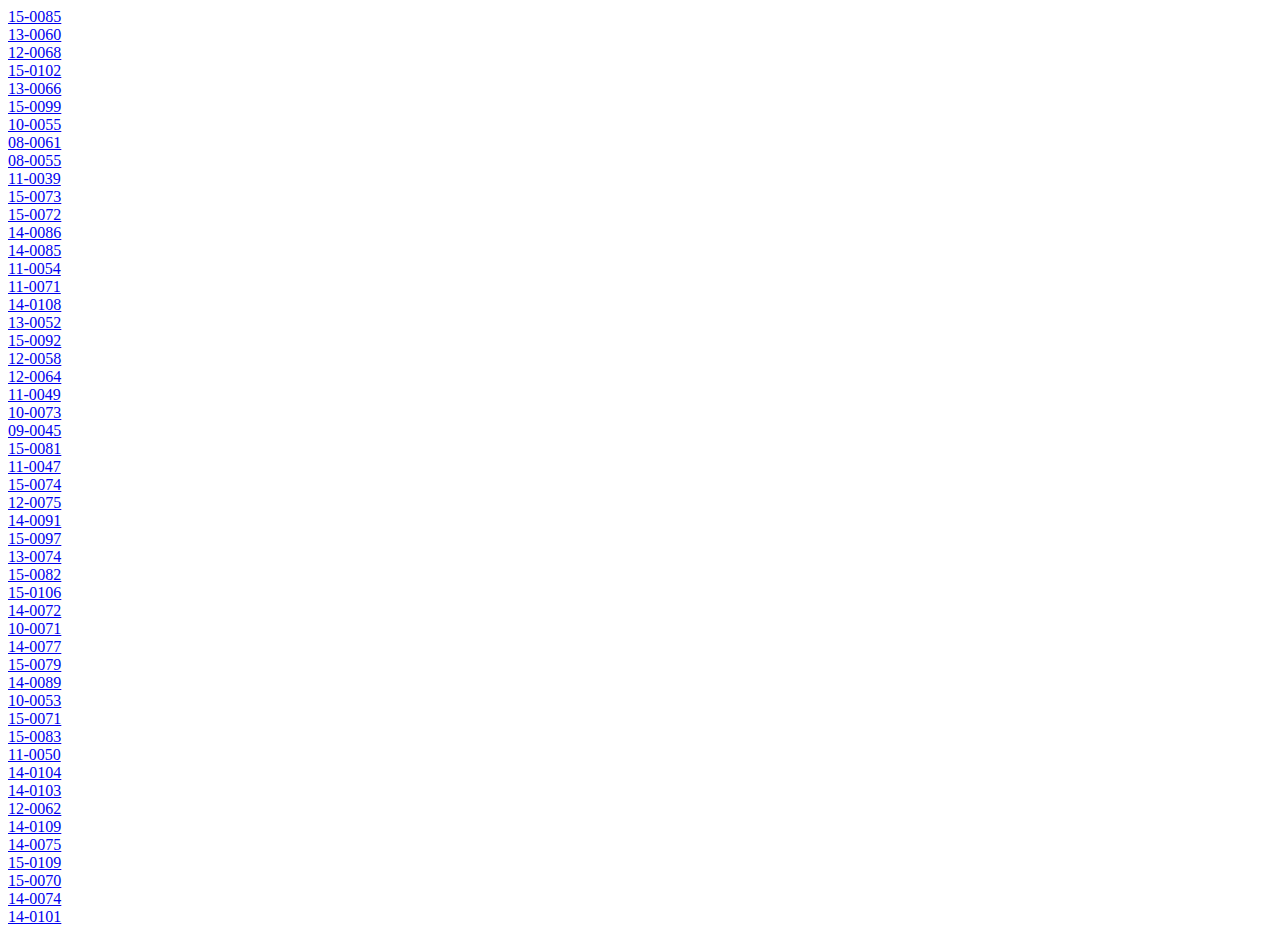
==== stl-html/stlindex.html @ d8f9f0b9 "Update stlindex.html" ====
<!DOCTYPE html>
<html>
  <head>
    <meta charset="utf-8">
    <title>STL file list of non-dominated solutions -進化計算シンポジウム2023 二村・大山</title>
  </head>
  <body>
       <a href="000Wingtip15-0085.html">15-0085</a><br>                                                                                       
        <a href="001Wingtip13-0060.html">13-0060</a><br>
        <a href="002Wingtip12-0068.html">12-0068</a><br>
        <a href="003Wingtip15-0102.html">15-0102</a><br>
        <a href="004Wingtip13-0066.html">13-0066</a><br>
        <a href="005Wingtip15-0099.html">15-0099</a><br>
        <a href="006Wingtip10-0055.html">10-0055</a><br>
        <a href="007Wingtip08-0061.html">08-0061</a><br>
        <a href="008Wingtip08-0055.html">08-0055</a><br>
        <a href="009Wingtip11-0039.html">11-0039</a><br>
        <a href="010Wingtip15-0073.html">15-0073</a><br>
        <a href="011Wingtip15-0072.html">15-0072</a><br>
        <a href="012Wingtip14-0086.html">14-0086</a><br>
        <a href="013Wingtip14-0085.html">14-0085</a><br>
        <a href="014Wingtip11-0054.html">11-0054</a><br>
        <a href="015Wingtip11-0071.html">11-0071</a><br>
        <a href="016Wingtip14-0108.html">14-0108</a><br>
        <a href="017Wingtip13-0052.html">13-0052</a><br>
        <a href="018Wingtip15-0092.html">15-0092</a><br>
        <a href="019Wingtip12-0058.html">12-0058</a><br>
        <a href="020Wingtip12-0064.html">12-0064</a><br>
        <a href="021Wingtip11-0049.html">11-0049</a><br>
        <a href="022Wingtip10-0073.html">10-0073</a><br>
        <a href="023Wingtip09-0045.html">09-0045</a><br>
        <a href="024Wingtip15-0081.html">15-0081</a><br>
        <a href="025Wingtip11-0047.html">11-0047</a><br>
        <a href="026Wingtip15-0074.html">15-0074</a><br>
        <a href="027Wingtip12-0075.html">12-0075</a><br>
        <a href="028Wingtip14-0091.html">14-0091</a><br>
        <a href="029Wingtip15-0097.html">15-0097</a><br>
        <a href="030Wingtip13-0074.html">13-0074</a><br>
        <a href="031Wingtip15-0082.html">15-0082</a><br>
        <a href="032Wingtip15-0106.html">15-0106</a><br>
        <a href="033Wingtip14-0072.html">14-0072</a><br>
        <a href="034Wingtip10-0071.html">10-0071</a><br>
        <a href="035Wingtip14-0077.html">14-0077</a><br>
        <a href="036Wingtip15-0079.html">15-0079</a><br>
        <a href="037Wingtip14-0089.html">14-0089</a><br>
        <a href="038Wingtip10-0053.html">10-0053</a><br>
        <a href="039Wingtip15-0071.html">15-0071</a><br>
        <a href="040Wingtip15-0083.html">15-0083</a><br>
        <a href="041Wingtip11-0050.html">11-0050</a><br>
        <a href="042Wingtip14-0104.html">14-0104</a><br>
        <a href="043Wingtip14-0103.html">14-0103</a><br>
        <a href="044Wingtip12-0062.html">12-0062</a><br>
        <a href="045Wingtip14-0109.html">14-0109</a><br>
        <a href="046Wingtip14-0075.html">14-0075</a><br>
        <a href="047Wingtip15-0109.html">15-0109</a><br>
        <a href="048Wingtip15-0070.html">15-0070</a><br>
        <a href="049Wingtip14-0074.html">14-0074</a><br>
        <a href="050Wingtip14-0101.html">14-0101</a><br>
  </body>
</html>
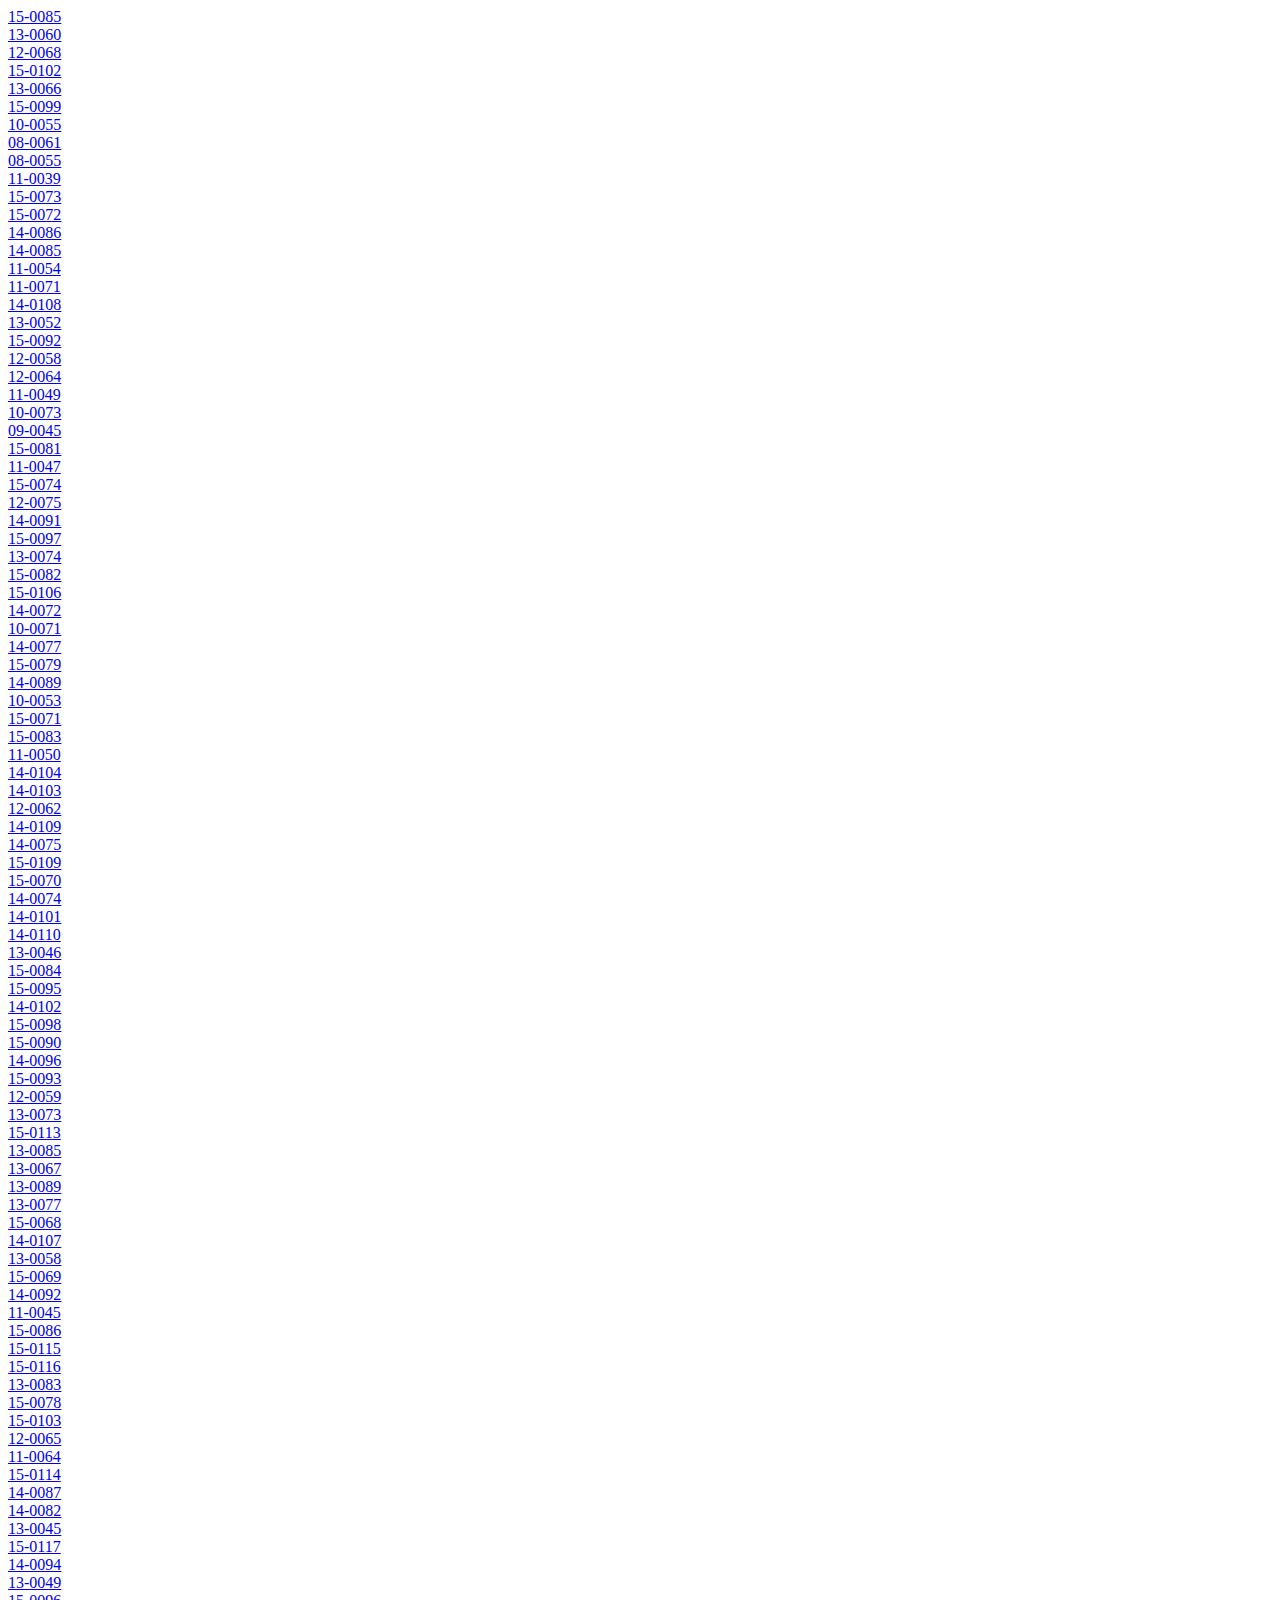
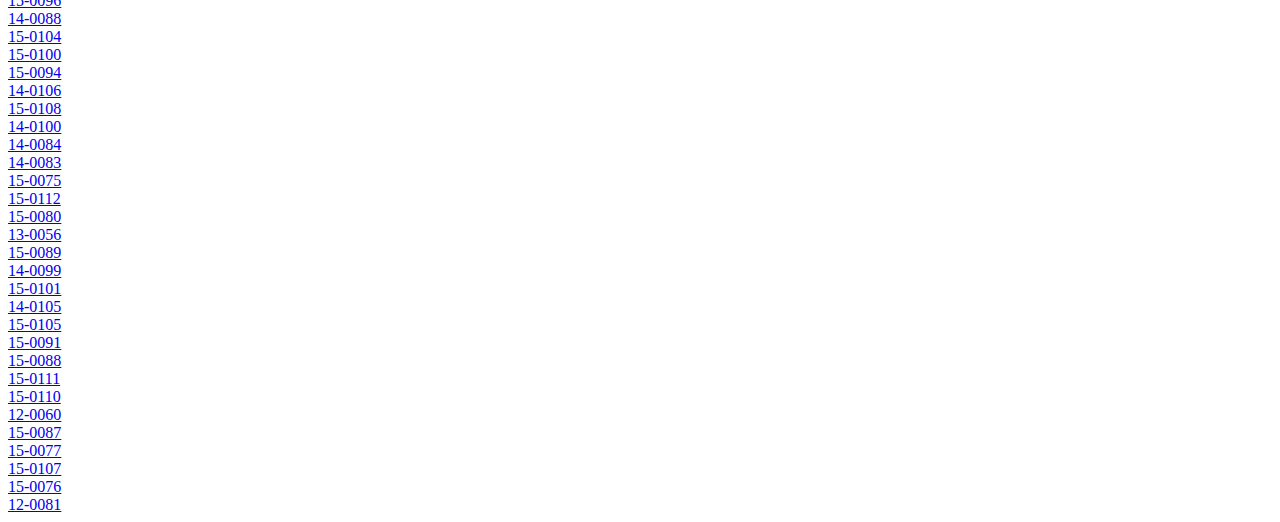
==== commit 5522398f: "Update stlindex.html" ====
--- a/stl-html/stlindex.html
+++ b/stl-html/stlindex.html
@@ -2,6 +2,7 @@
 <html>
   <head>
     <meta charset="utf-8">
+    <link rel="stylesheet" href="stylesheet.css">
     <title>STL file list of non-dominated solutions -進化計算シンポジウム2023 二村・大山</title>
   </head>
   <body>
@@ -56,5 +57,71 @@
         <a href="048Wingtip15-0070.html">15-0070</a><br>
         <a href="049Wingtip14-0074.html">14-0074</a><br>
         <a href="050Wingtip14-0101.html">14-0101</a><br>
+        <a href="051Wingtip14-0110.html">14-0110</a><br>
+        <a href="052Wingtip13-0046.html">13-0046</a><br>
+        <a href="053Wingtip15-0084.html">15-0084</a><br>
+        <a href="054Wingtip15-0095.html">15-0095</a><br>
+        <a href="055Wingtip14-0102.html">14-0102</a><br>
+        <a href="056Wingtip15-0098.html">15-0098</a><br>
+        <a href="057Wingtip15-0090.html">15-0090</a><br>
+        <a href="058Wingtip14-0096.html">14-0096</a><br>
+        <a href="059Wingtip15-0093.html">15-0093</a><br>
+        <a href="060Wingtip12-0059.html">12-0059</a><br>
+        <a href="061Wingtip13-0073.html">13-0073</a><br>
+        <a href="062Wingtip15-0113.html">15-0113</a><br>
+        <a href="063Wingtip13-0085.html">13-0085</a><br>
+        <a href="064Wingtip13-0067.html">13-0067</a><br>
+        <a href="065Wingtip13-0089.html">13-0089</a><br>
+        <a href="066Wingtip13-0077.html">13-0077</a><br>
+        <a href="067Wingtip15-0068.html">15-0068</a><br>
+        <a href="068Wingtip14-0107.html">14-0107</a><br>
+        <a href="069Wingtip13-0058.html">13-0058</a><br>
+        <a href="070Wingtip15-0069.html">15-0069</a><br>
+        <a href="071Wingtip14-0092.html">14-0092</a><br>
+        <a href="072Wingtip11-0045.html">11-0045</a><br>
+        <a href="073Wingtip15-0086.html">15-0086</a><br>
+        <a href="074Wingtip15-0115.html">15-0115</a><br>
+        <a href="075Wingtip15-0116.html">15-0116</a><br>
+        <a href="076Wingtip13-0083.html">13-0083</a><br>
+        <a href="077Wingtip15-0078.html">15-0078</a><br>
+        <a href="078Wingtip15-0103.html">15-0103</a><br>
+        <a href="079Wingtip12-0065.html">12-0065</a><br>
+        <a href="080Wingtip11-0064.html">11-0064</a><br>
+        <a href="081Wingtip15-0114.html">15-0114</a><br>
+        <a href="082Wingtip14-0087.html">14-0087</a><br>
+        <a href="083Wingtip14-0082.html">14-0082</a><br>
+        <a href="084Wingtip13-0045.html">13-0045</a><br>
+        <a href="085Wingtip15-0117.html">15-0117</a><br>
+        <a href="086Wingtip14-0094.html">14-0094</a><br>
+        <a href="087Wingtip13-0049.html">13-0049</a><br>
+        <a href="088Wingtip15-0096.html">15-0096</a><br>
+        <a href="089Wingtip14-0088.html">14-0088</a><br>
+        <a href="090Wingtip15-0104.html">15-0104</a><br>
+        <a href="091Wingtip15-0100.html">15-0100</a><br>
+        <a href="092Wingtip15-0094.html">15-0094</a><br>
+        <a href="093Wingtip14-0106.html">14-0106</a><br>
+        <a href="094Wingtip15-0108.html">15-0108</a><br>
+        <a href="095Wingtip14-0100.html">14-0100</a><br>
+        <a href="096Wingtip14-0084.html">14-0084</a><br>
+        <a href="097Wingtip14-0083.html">14-0083</a><br>
+        <a href="098Wingtip15-0075.html">15-0075</a><br>
+        <a href="099Wingtip15-0112.html">15-0112</a><br>
+        <a href="100Wingtip15-0080.html">15-0080</a><br>
+        <a href="101Wingtip13-0056.html">13-0056</a><br>
+        <a href="102Wingtip15-0089.html">15-0089</a><br>
+        <a href="103Wingtip14-0099.html">14-0099</a><br>
+        <a href="104Wingtip15-0101.html">15-0101</a><br>
+        <a href="105Wingtip14-0105.html">14-0105</a><br>
+        <a href="106Wingtip15-0105.html">15-0105</a><br>
+        <a href="107Wingtip15-0091.html">15-0091</a><br>
+        <a href="108Wingtip15-0088.html">15-0088</a><br>
+        <a href="109Wingtip15-0111.html">15-0111</a><br>
+        <a href="110Wingtip15-0110.html">15-0110</a><br>
+        <a href="111Wingtip12-0060.html">12-0060</a><br>
+        <a href="112Wingtip15-0087.html">15-0087</a><br>
+        <a href="113Wingtip15-0077.html">15-0077</a><br>
+        <a href="114Wingtip15-0107.html">15-0107</a><br>
+        <a href="115Wingtip15-0076.html">15-0076</a><br>
+        <a href="116Wingtip12-0081.html">12-0081</a><br>
   </body>
 </html>
--- a/stl-html/stylesheet.css
+++ b/stl-html/stylesheet.css
@@ -0,0 +1 @@
+
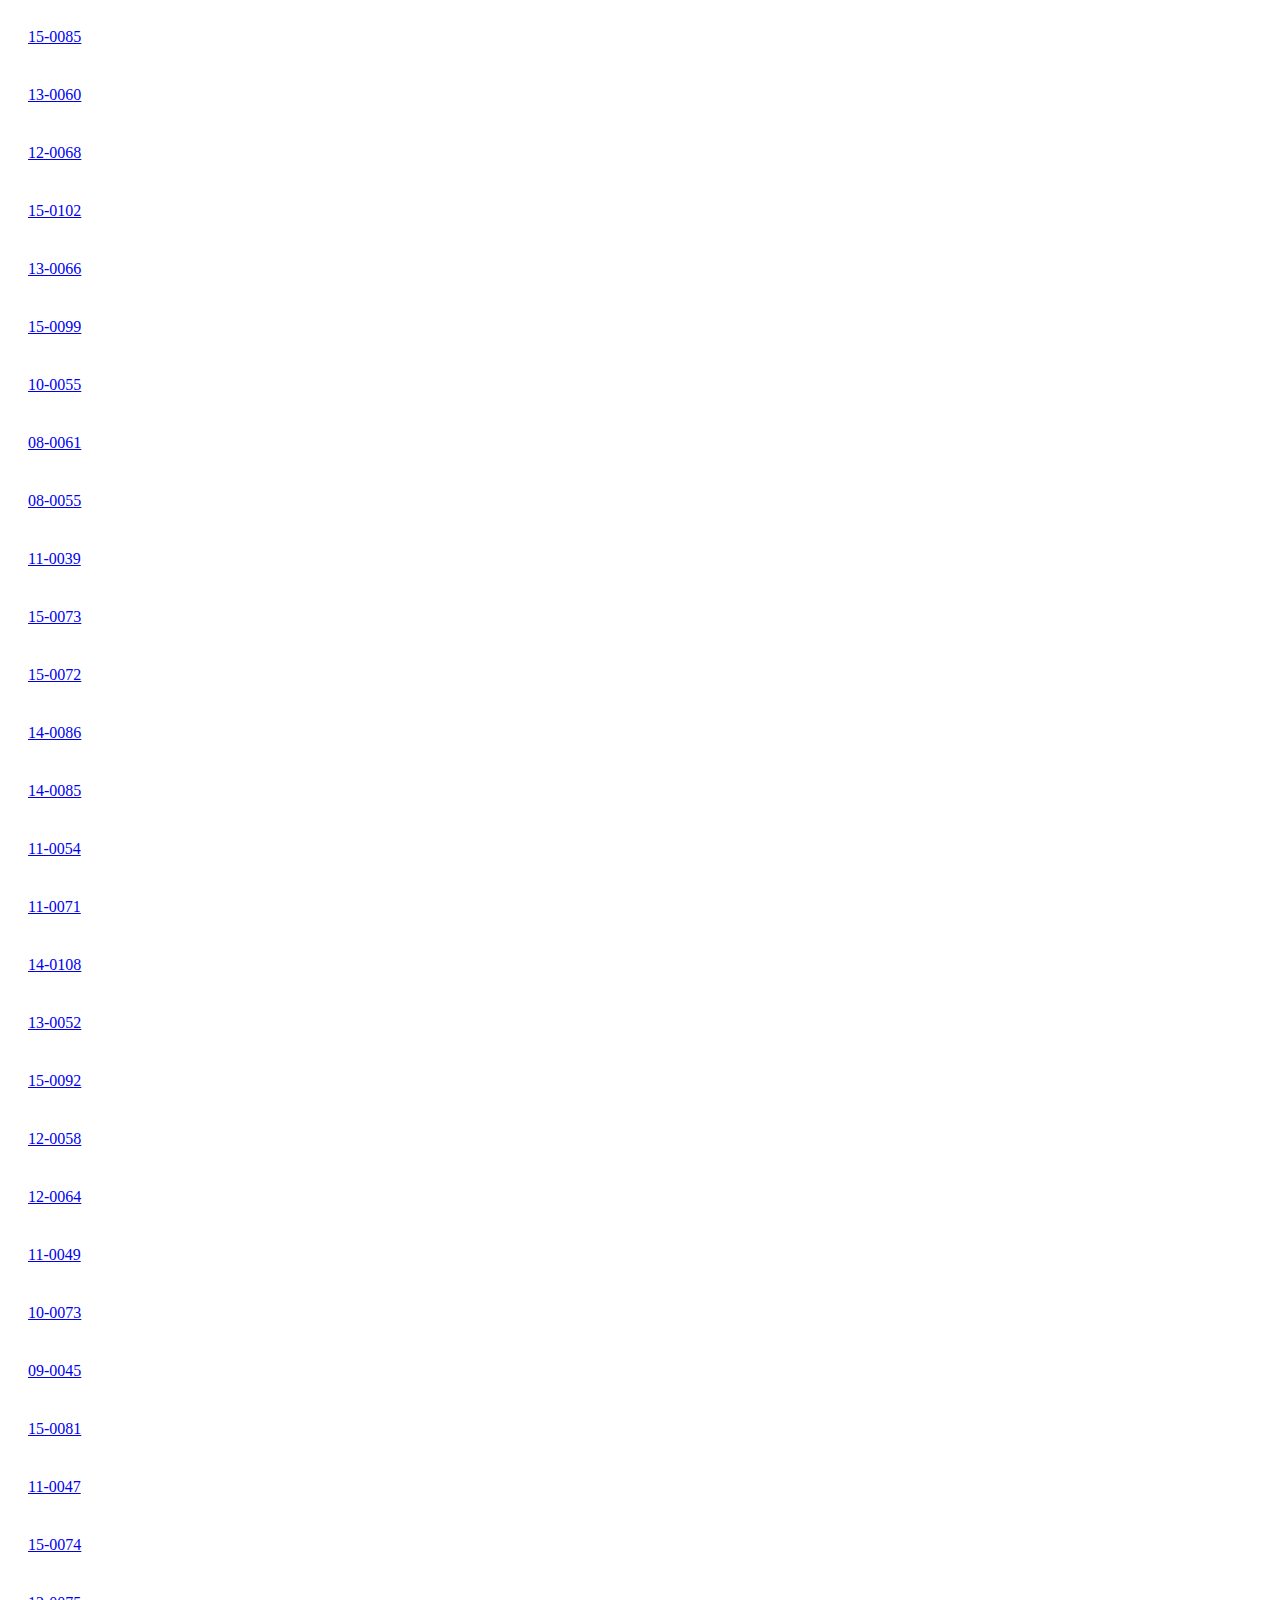
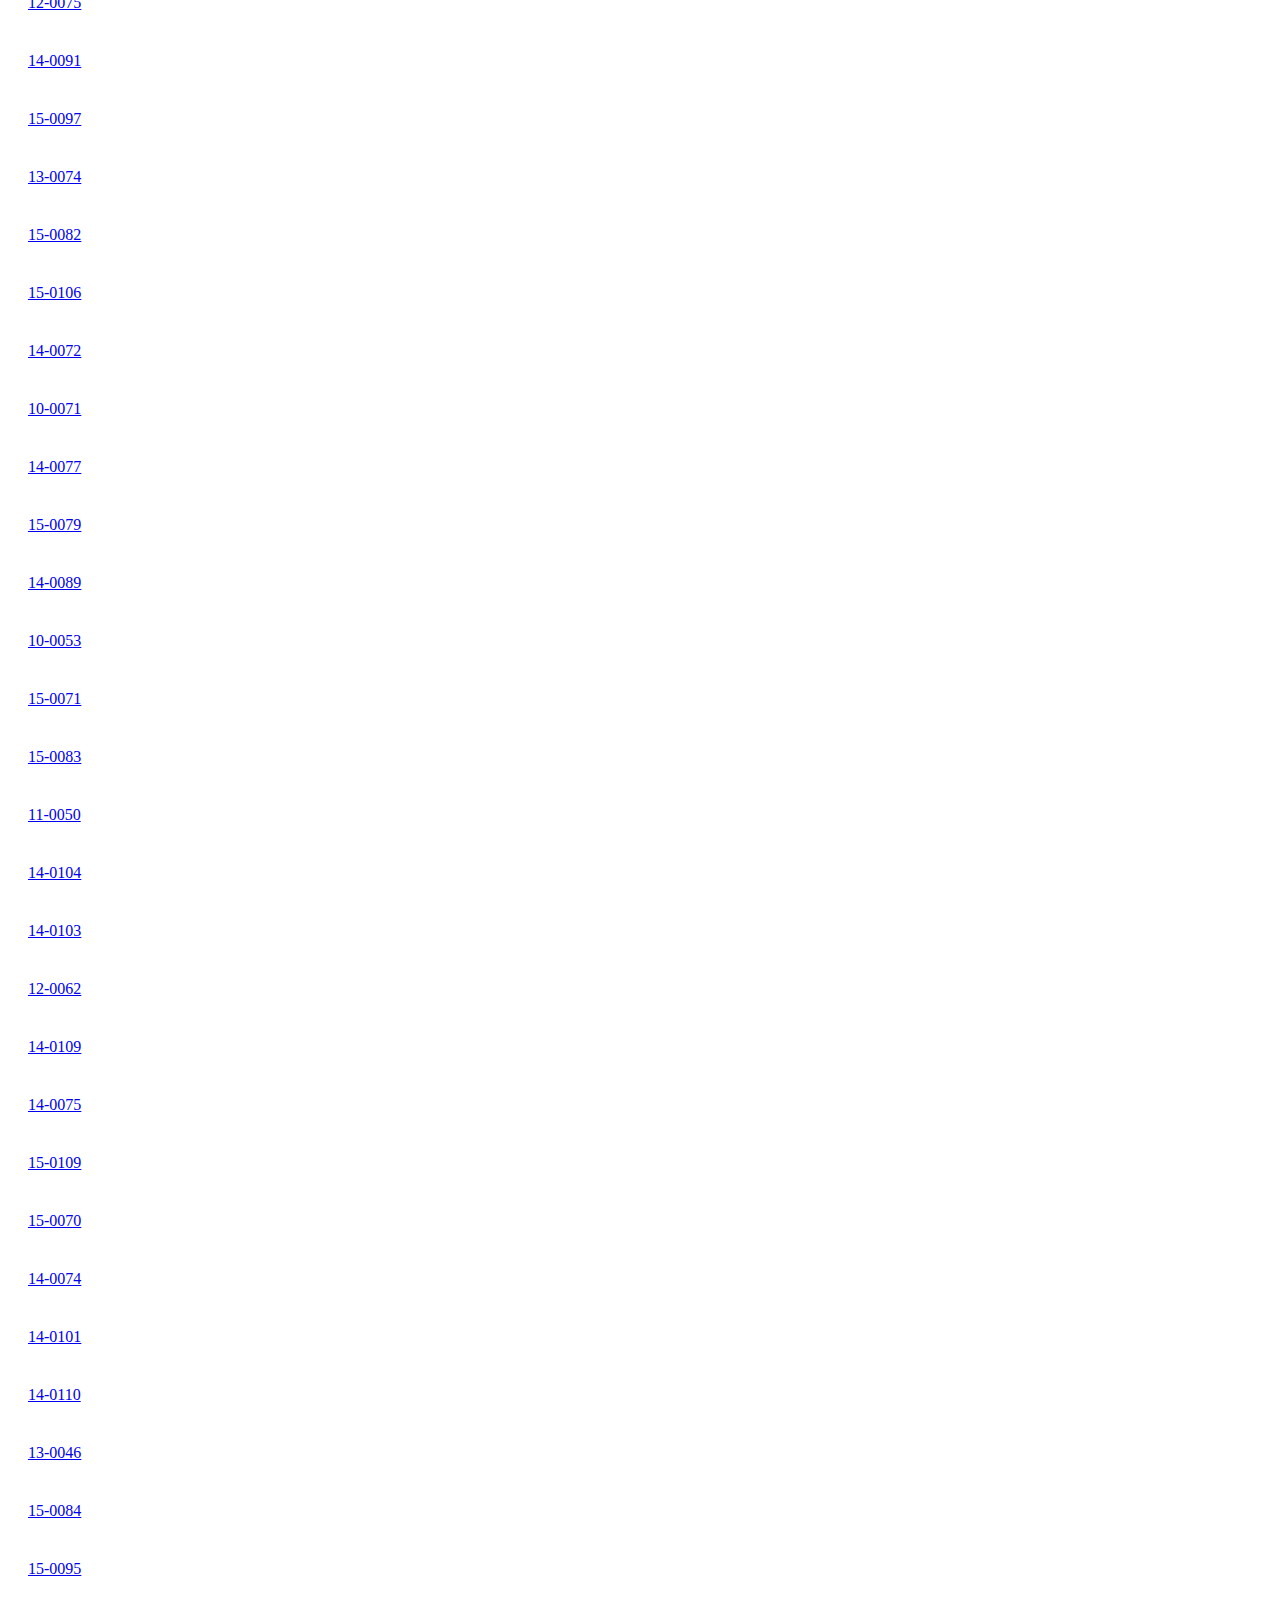
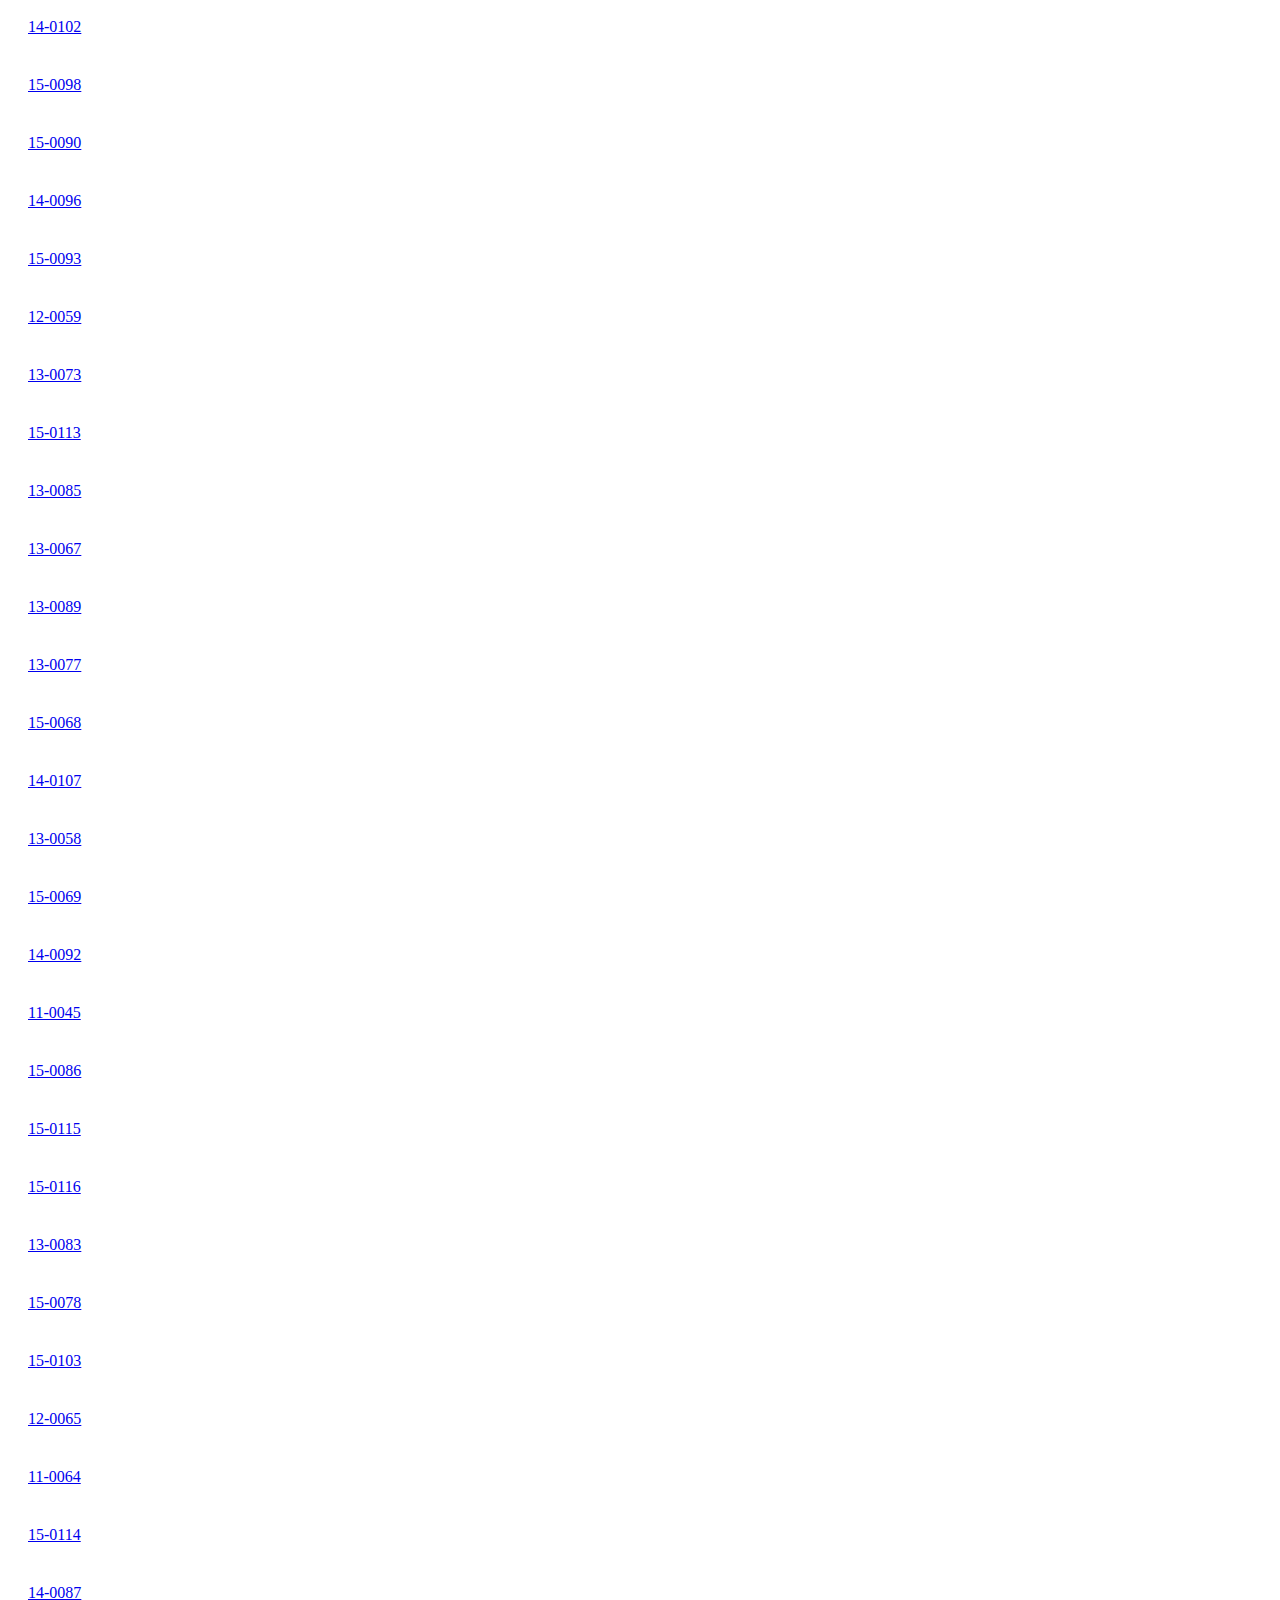
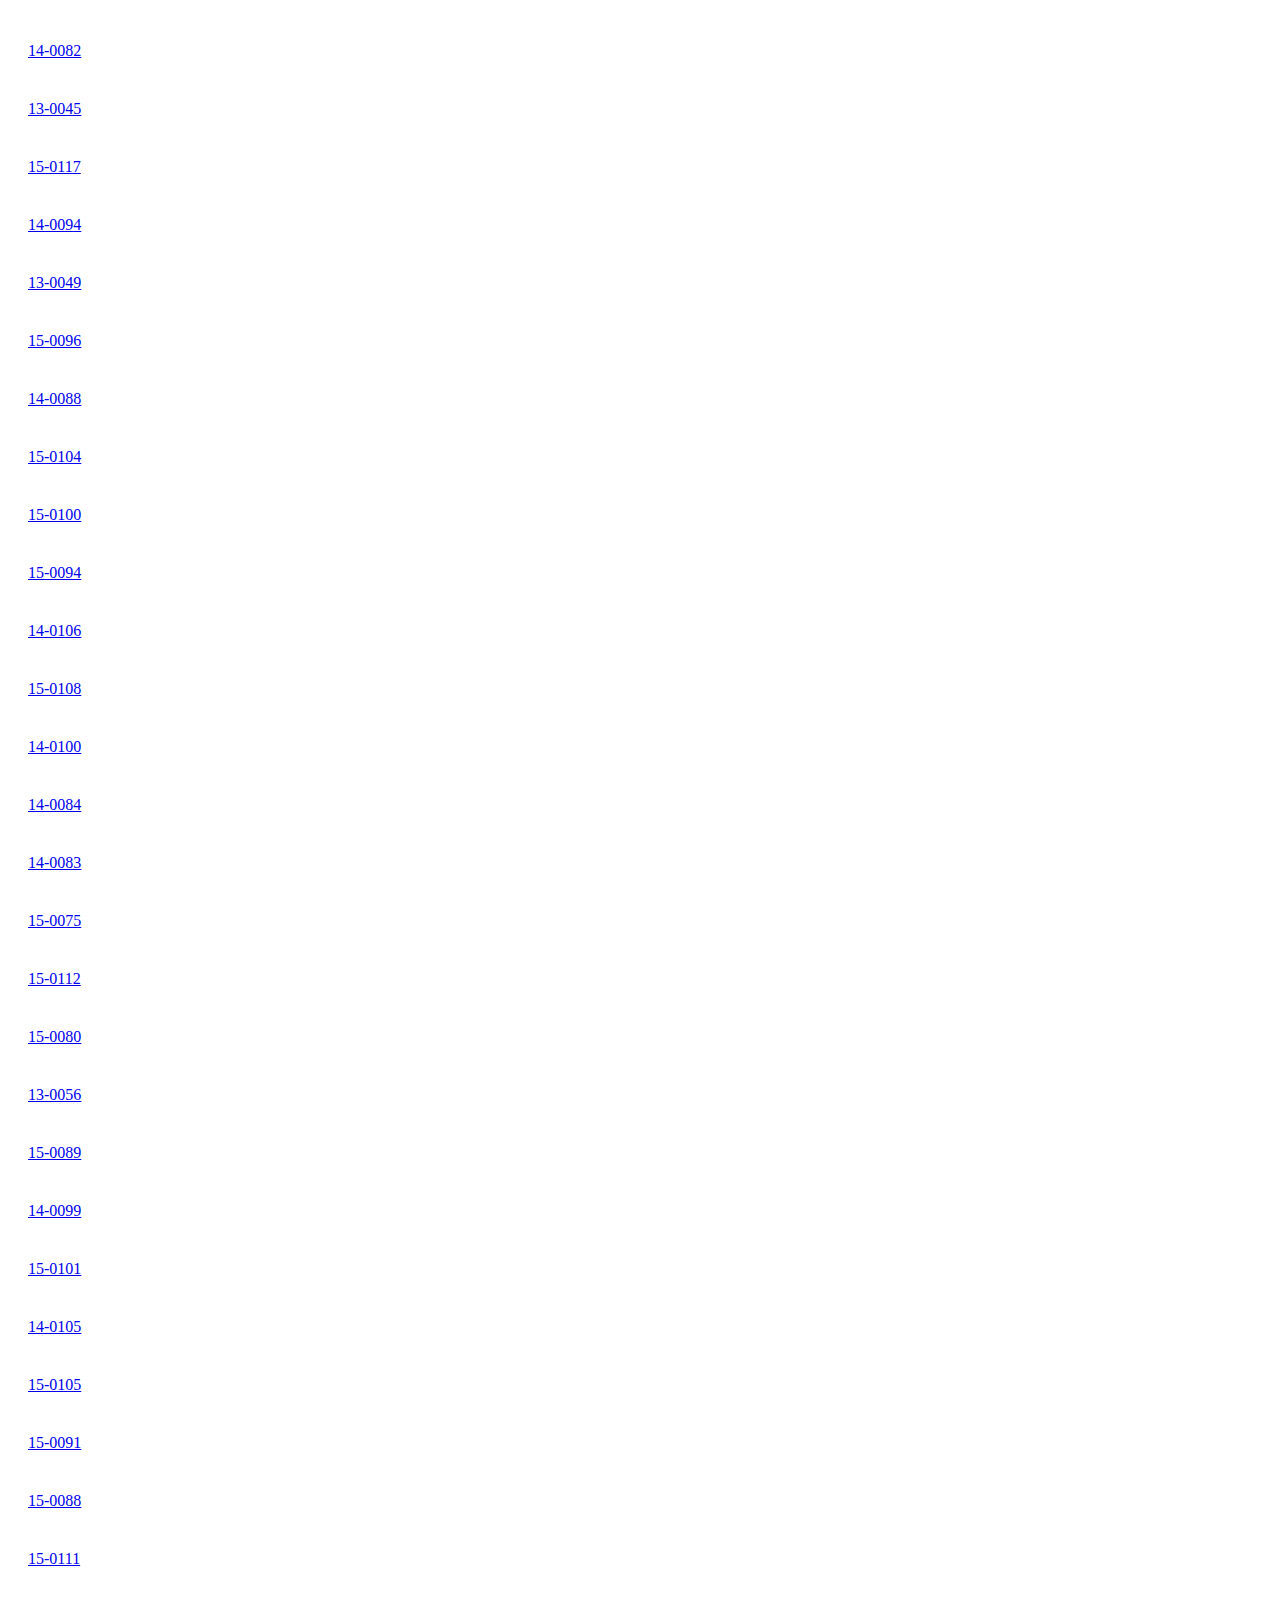
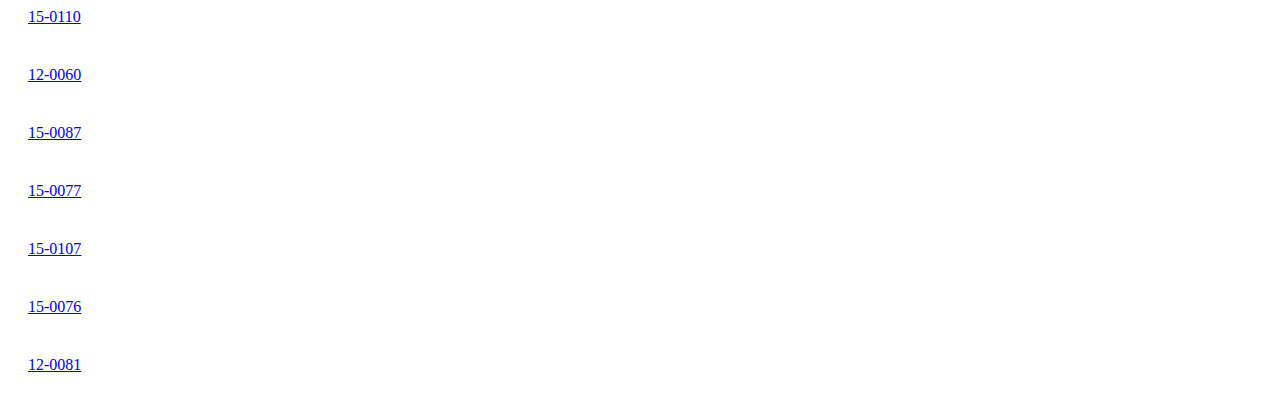
==== commit 1522459b: "Update stlindex.html" ====
--- a/stl-html/stlindex.html
+++ b/stl-html/stlindex.html
@@ -6,122 +6,122 @@
     <title>STL file list of non-dominated solutions -進化計算シンポジウム2023 二村・大山</title>
   </head>
   <body>
-       <a href="000Wingtip15-0085.html">15-0085</a><br>                                                                                       
-        <a href="001Wingtip13-0060.html">13-0060</a><br>
-        <a href="002Wingtip12-0068.html">12-0068</a><br>
-        <a href="003Wingtip15-0102.html">15-0102</a><br>
-        <a href="004Wingtip13-0066.html">13-0066</a><br>
-        <a href="005Wingtip15-0099.html">15-0099</a><br>
-        <a href="006Wingtip10-0055.html">10-0055</a><br>
-        <a href="007Wingtip08-0061.html">08-0061</a><br>
-        <a href="008Wingtip08-0055.html">08-0055</a><br>
-        <a href="009Wingtip11-0039.html">11-0039</a><br>
-        <a href="010Wingtip15-0073.html">15-0073</a><br>
-        <a href="011Wingtip15-0072.html">15-0072</a><br>
-        <a href="012Wingtip14-0086.html">14-0086</a><br>
-        <a href="013Wingtip14-0085.html">14-0085</a><br>
-        <a href="014Wingtip11-0054.html">11-0054</a><br>
-        <a href="015Wingtip11-0071.html">11-0071</a><br>
-        <a href="016Wingtip14-0108.html">14-0108</a><br>
-        <a href="017Wingtip13-0052.html">13-0052</a><br>
-        <a href="018Wingtip15-0092.html">15-0092</a><br>
-        <a href="019Wingtip12-0058.html">12-0058</a><br>
-        <a href="020Wingtip12-0064.html">12-0064</a><br>
-        <a href="021Wingtip11-0049.html">11-0049</a><br>
-        <a href="022Wingtip10-0073.html">10-0073</a><br>
-        <a href="023Wingtip09-0045.html">09-0045</a><br>
-        <a href="024Wingtip15-0081.html">15-0081</a><br>
-        <a href="025Wingtip11-0047.html">11-0047</a><br>
-        <a href="026Wingtip15-0074.html">15-0074</a><br>
-        <a href="027Wingtip12-0075.html">12-0075</a><br>
-        <a href="028Wingtip14-0091.html">14-0091</a><br>
-        <a href="029Wingtip15-0097.html">15-0097</a><br>
-        <a href="030Wingtip13-0074.html">13-0074</a><br>
-        <a href="031Wingtip15-0082.html">15-0082</a><br>
-        <a href="032Wingtip15-0106.html">15-0106</a><br>
-        <a href="033Wingtip14-0072.html">14-0072</a><br>
-        <a href="034Wingtip10-0071.html">10-0071</a><br>
-        <a href="035Wingtip14-0077.html">14-0077</a><br>
-        <a href="036Wingtip15-0079.html">15-0079</a><br>
-        <a href="037Wingtip14-0089.html">14-0089</a><br>
-        <a href="038Wingtip10-0053.html">10-0053</a><br>
-        <a href="039Wingtip15-0071.html">15-0071</a><br>
-        <a href="040Wingtip15-0083.html">15-0083</a><br>
-        <a href="041Wingtip11-0050.html">11-0050</a><br>
-        <a href="042Wingtip14-0104.html">14-0104</a><br>
-        <a href="043Wingtip14-0103.html">14-0103</a><br>
-        <a href="044Wingtip12-0062.html">12-0062</a><br>
-        <a href="045Wingtip14-0109.html">14-0109</a><br>
-        <a href="046Wingtip14-0075.html">14-0075</a><br>
-        <a href="047Wingtip15-0109.html">15-0109</a><br>
-        <a href="048Wingtip15-0070.html">15-0070</a><br>
-        <a href="049Wingtip14-0074.html">14-0074</a><br>
-        <a href="050Wingtip14-0101.html">14-0101</a><br>
-        <a href="051Wingtip14-0110.html">14-0110</a><br>
-        <a href="052Wingtip13-0046.html">13-0046</a><br>
-        <a href="053Wingtip15-0084.html">15-0084</a><br>
-        <a href="054Wingtip15-0095.html">15-0095</a><br>
-        <a href="055Wingtip14-0102.html">14-0102</a><br>
-        <a href="056Wingtip15-0098.html">15-0098</a><br>
-        <a href="057Wingtip15-0090.html">15-0090</a><br>
-        <a href="058Wingtip14-0096.html">14-0096</a><br>
-        <a href="059Wingtip15-0093.html">15-0093</a><br>
-        <a href="060Wingtip12-0059.html">12-0059</a><br>
-        <a href="061Wingtip13-0073.html">13-0073</a><br>
-        <a href="062Wingtip15-0113.html">15-0113</a><br>
-        <a href="063Wingtip13-0085.html">13-0085</a><br>
-        <a href="064Wingtip13-0067.html">13-0067</a><br>
-        <a href="065Wingtip13-0089.html">13-0089</a><br>
-        <a href="066Wingtip13-0077.html">13-0077</a><br>
-        <a href="067Wingtip15-0068.html">15-0068</a><br>
-        <a href="068Wingtip14-0107.html">14-0107</a><br>
-        <a href="069Wingtip13-0058.html">13-0058</a><br>
-        <a href="070Wingtip15-0069.html">15-0069</a><br>
-        <a href="071Wingtip14-0092.html">14-0092</a><br>
-        <a href="072Wingtip11-0045.html">11-0045</a><br>
-        <a href="073Wingtip15-0086.html">15-0086</a><br>
-        <a href="074Wingtip15-0115.html">15-0115</a><br>
-        <a href="075Wingtip15-0116.html">15-0116</a><br>
-        <a href="076Wingtip13-0083.html">13-0083</a><br>
-        <a href="077Wingtip15-0078.html">15-0078</a><br>
-        <a href="078Wingtip15-0103.html">15-0103</a><br>
-        <a href="079Wingtip12-0065.html">12-0065</a><br>
-        <a href="080Wingtip11-0064.html">11-0064</a><br>
-        <a href="081Wingtip15-0114.html">15-0114</a><br>
-        <a href="082Wingtip14-0087.html">14-0087</a><br>
-        <a href="083Wingtip14-0082.html">14-0082</a><br>
-        <a href="084Wingtip13-0045.html">13-0045</a><br>
-        <a href="085Wingtip15-0117.html">15-0117</a><br>
-        <a href="086Wingtip14-0094.html">14-0094</a><br>
-        <a href="087Wingtip13-0049.html">13-0049</a><br>
-        <a href="088Wingtip15-0096.html">15-0096</a><br>
-        <a href="089Wingtip14-0088.html">14-0088</a><br>
-        <a href="090Wingtip15-0104.html">15-0104</a><br>
-        <a href="091Wingtip15-0100.html">15-0100</a><br>
-        <a href="092Wingtip15-0094.html">15-0094</a><br>
-        <a href="093Wingtip14-0106.html">14-0106</a><br>
-        <a href="094Wingtip15-0108.html">15-0108</a><br>
-        <a href="095Wingtip14-0100.html">14-0100</a><br>
-        <a href="096Wingtip14-0084.html">14-0084</a><br>
-        <a href="097Wingtip14-0083.html">14-0083</a><br>
-        <a href="098Wingtip15-0075.html">15-0075</a><br>
-        <a href="099Wingtip15-0112.html">15-0112</a><br>
-        <a href="100Wingtip15-0080.html">15-0080</a><br>
-        <a href="101Wingtip13-0056.html">13-0056</a><br>
-        <a href="102Wingtip15-0089.html">15-0089</a><br>
-        <a href="103Wingtip14-0099.html">14-0099</a><br>
-        <a href="104Wingtip15-0101.html">15-0101</a><br>
-        <a href="105Wingtip14-0105.html">14-0105</a><br>
-        <a href="106Wingtip15-0105.html">15-0105</a><br>
-        <a href="107Wingtip15-0091.html">15-0091</a><br>
-        <a href="108Wingtip15-0088.html">15-0088</a><br>
-        <a href="109Wingtip15-0111.html">15-0111</a><br>
-        <a href="110Wingtip15-0110.html">15-0110</a><br>
-        <a href="111Wingtip12-0060.html">12-0060</a><br>
-        <a href="112Wingtip15-0087.html">15-0087</a><br>
-        <a href="113Wingtip15-0077.html">15-0077</a><br>
-        <a href="114Wingtip15-0107.html">15-0107</a><br>
-        <a href="115Wingtip15-0076.html">15-0076</a><br>
-        <a href="116Wingtip12-0081.html">12-0081</a><br>
+        <div class="main0"><a href="000Wingtip15-0085.html">15-0085</a><br></div>                                                                                                                                                                                                                                                                                                                                                                                                                                      
+        <div class="main0"><a href="001Wingtip13-0060.html">13-0060</a><br></div>
+        <div class="main0"><a href="002Wingtip12-0068.html">12-0068</a><br></div>
+        <div class="main0"><a href="003Wingtip15-0102.html">15-0102</a><br></div>
+        <div class="main0"><a href="004Wingtip13-0066.html">13-0066</a><br></div>
+        <div class="main0"><a href="005Wingtip15-0099.html">15-0099</a><br></div>
+        <div class="main0"><a href="006Wingtip10-0055.html">10-0055</a><br></div>
+        <div class="main0"><a href="007Wingtip08-0061.html">08-0061</a><br></div>
+        <div class="main0"><a href="008Wingtip08-0055.html">08-0055</a><br></div>
+        <div class="main0"><a href="009Wingtip11-0039.html">11-0039</a><br></div>
+        <div class="main0"><a href="010Wingtip15-0073.html">15-0073</a><br></div>
+        <div class="main0"><a href="011Wingtip15-0072.html">15-0072</a><br></div>
+        <div class="main0"><a href="012Wingtip14-0086.html">14-0086</a><br></div>
+        <div class="main0"><a href="013Wingtip14-0085.html">14-0085</a><br></div>
+        <div class="main0"><a href="014Wingtip11-0054.html">11-0054</a><br></div>
+        <div class="main0"><a href="015Wingtip11-0071.html">11-0071</a><br></div>
+        <div class="main0"><a href="016Wingtip14-0108.html">14-0108</a><br></div>
+        <div class="main0"><a href="017Wingtip13-0052.html">13-0052</a><br></div>
+        <div class="main0"><a href="018Wingtip15-0092.html">15-0092</a><br></div>
+        <div class="main0"><a href="019Wingtip12-0058.html">12-0058</a><br></div>
+        <div class="main0"><a href="020Wingtip12-0064.html">12-0064</a><br></div>
+        <div class="main0"><a href="021Wingtip11-0049.html">11-0049</a><br></div>
+        <div class="main0"><a href="022Wingtip10-0073.html">10-0073</a><br></div>
+        <div class="main0"><a href="023Wingtip09-0045.html">09-0045</a><br></div>
+        <div class="main0"><a href="024Wingtip15-0081.html">15-0081</a><br></div>
+        <div class="main0"><a href="025Wingtip11-0047.html">11-0047</a><br></div>
+        <div class="main0"><a href="026Wingtip15-0074.html">15-0074</a><br></div>
+        <div class="main0"><a href="027Wingtip12-0075.html">12-0075</a><br></div>
+        <div class="main0"><a href="028Wingtip14-0091.html">14-0091</a><br></div>
+        <div class="main0"><a href="029Wingtip15-0097.html">15-0097</a><br></div>
+        <div class="main0"><a href="030Wingtip13-0074.html">13-0074</a><br></div>
+        <div class="main0"><a href="031Wingtip15-0082.html">15-0082</a><br></div>
+        <div class="main0"><a href="032Wingtip15-0106.html">15-0106</a><br></div>
+        <div class="main0"><a href="033Wingtip14-0072.html">14-0072</a><br></div>
+        <div class="main0"><a href="034Wingtip10-0071.html">10-0071</a><br></div>
+        <div class="main0"><a href="035Wingtip14-0077.html">14-0077</a><br></div>
+        <div class="main0"><a href="036Wingtip15-0079.html">15-0079</a><br></div>
+        <div class="main0"><a href="037Wingtip14-0089.html">14-0089</a><br></div>
+        <div class="main0"><a href="038Wingtip10-0053.html">10-0053</a><br></div>
+        <div class="main0"><a href="039Wingtip15-0071.html">15-0071</a><br></div>
+        <div class="main0"><a href="040Wingtip15-0083.html">15-0083</a><br></div>
+        <div class="main0"><a href="041Wingtip11-0050.html">11-0050</a><br></div>
+        <div class="main0"><a href="042Wingtip14-0104.html">14-0104</a><br></div>
+        <div class="main0"><a href="043Wingtip14-0103.html">14-0103</a><br></div>
+        <div class="main0"><a href="044Wingtip12-0062.html">12-0062</a><br></div>
+        <div class="main0"><a href="045Wingtip14-0109.html">14-0109</a><br></div>
+        <div class="main0"><a href="046Wingtip14-0075.html">14-0075</a><br></div>
+        <div class="main0"><a href="047Wingtip15-0109.html">15-0109</a><br></div>
+        <div class="main0"><a href="048Wingtip15-0070.html">15-0070</a><br></div>
+        <div class="main0"><a href="049Wingtip14-0074.html">14-0074</a><br></div>
+        <div class="main0"><a href="050Wingtip14-0101.html">14-0101</a><br></div>
+        <div class="main0"><a href="051Wingtip14-0110.html">14-0110</a><br></div>
+        <div class="main0"><a href="052Wingtip13-0046.html">13-0046</a><br></div>
+        <div class="main0"><a href="053Wingtip15-0084.html">15-0084</a><br></div>
+        <div class="main0"><a href="054Wingtip15-0095.html">15-0095</a><br></div>
+        <div class="main0"><a href="055Wingtip14-0102.html">14-0102</a><br></div>
+        <div class="main0"><a href="056Wingtip15-0098.html">15-0098</a><br></div>
+        <div class="main0"><a href="057Wingtip15-0090.html">15-0090</a><br></div>
+        <div class="main0"><a href="058Wingtip14-0096.html">14-0096</a><br></div>
+        <div class="main0"><a href="059Wingtip15-0093.html">15-0093</a><br></div>
+        <div class="main0"><a href="060Wingtip12-0059.html">12-0059</a><br></div>
+        <div class="main0"><a href="061Wingtip13-0073.html">13-0073</a><br></div>
+        <div class="main0"><a href="062Wingtip15-0113.html">15-0113</a><br></div>
+        <div class="main0"><a href="063Wingtip13-0085.html">13-0085</a><br></div>
+        <div class="main0"><a href="064Wingtip13-0067.html">13-0067</a><br></div>
+        <div class="main0"><a href="065Wingtip13-0089.html">13-0089</a><br></div>
+        <div class="main0"><a href="066Wingtip13-0077.html">13-0077</a><br></div>
+        <div class="main0"><a href="067Wingtip15-0068.html">15-0068</a><br></div>
+        <div class="main0"><a href="068Wingtip14-0107.html">14-0107</a><br></div>
+        <div class="main0"><a href="069Wingtip13-0058.html">13-0058</a><br></div>
+        <div class="main0"><a href="070Wingtip15-0069.html">15-0069</a><br></div>
+        <div class="main0"><a href="071Wingtip14-0092.html">14-0092</a><br></div>
+        <div class="main0"><a href="072Wingtip11-0045.html">11-0045</a><br></div>
+        <div class="main0"><a href="073Wingtip15-0086.html">15-0086</a><br></div>
+        <div class="main0"><a href="074Wingtip15-0115.html">15-0115</a><br></div>
+        <div class="main0"><a href="075Wingtip15-0116.html">15-0116</a><br></div>
+        <div class="main0"><a href="076Wingtip13-0083.html">13-0083</a><br></div>
+        <div class="main0"><a href="077Wingtip15-0078.html">15-0078</a><br></div>
+        <div class="main0"><a href="078Wingtip15-0103.html">15-0103</a><br></div>
+        <div class="main0"><a href="079Wingtip12-0065.html">12-0065</a><br></div>
+        <div class="main0"><a href="080Wingtip11-0064.html">11-0064</a><br></div>
+        <div class="main0"><a href="081Wingtip15-0114.html">15-0114</a><br></div>
+        <div class="main0"><a href="082Wingtip14-0087.html">14-0087</a><br></div>
+        <div class="main0"><a href="083Wingtip14-0082.html">14-0082</a><br></div>
+        <div class="main0"><a href="084Wingtip13-0045.html">13-0045</a><br></div>
+        <div class="main0"><a href="085Wingtip15-0117.html">15-0117</a><br></div>
+        <div class="main0"><a href="086Wingtip14-0094.html">14-0094</a><br></div>
+        <div class="main0"><a href="087Wingtip13-0049.html">13-0049</a><br></div>
+        <div class="main0"><a href="088Wingtip15-0096.html">15-0096</a><br></div>
+        <div class="main0"><a href="089Wingtip14-0088.html">14-0088</a><br></div>
+        <div class="main0"><a href="090Wingtip15-0104.html">15-0104</a><br></div>
+        <div class="main0"><a href="091Wingtip15-0100.html">15-0100</a><br></div>
+        <div class="main0"><a href="092Wingtip15-0094.html">15-0094</a><br></div>
+        <div class="main0"><a href="093Wingtip14-0106.html">14-0106</a><br></div>
+        <div class="main0"><a href="094Wingtip15-0108.html">15-0108</a><br></div>
+        <div class="main0"><a href="095Wingtip14-0100.html">14-0100</a><br></div>
+        <div class="main0"><a href="096Wingtip14-0084.html">14-0084</a><br></div>
+        <div class="main0"><a href="097Wingtip14-0083.html">14-0083</a><br></div>
+        <div class="main0"><a href="098Wingtip15-0075.html">15-0075</a><br></div>
+        <div class="main0"><a href="099Wingtip15-0112.html">15-0112</a><br></div>
+        <div class="main0"><a href="100Wingtip15-0080.html">15-0080</a><br></div>
+        <div class="main0"><a href="101Wingtip13-0056.html">13-0056</a><br></div>
+        <div class="main0"><a href="102Wingtip15-0089.html">15-0089</a><br></div>
+        <div class="main0"><a href="103Wingtip14-0099.html">14-0099</a><br></div>
+        <div class="main0"><a href="104Wingtip15-0101.html">15-0101</a><br></div>
+        <div class="main0"><a href="105Wingtip14-0105.html">14-0105</a><br></div>
+        <div class="main0"><a href="106Wingtip15-0105.html">15-0105</a><br></div>
+        <div class="main0"><a href="107Wingtip15-0091.html">15-0091</a><br></div>
+        <div class="main0"><a href="108Wingtip15-0088.html">15-0088</a><br></div>
+        <div class="main0"><a href="109Wingtip15-0111.html">15-0111</a><br></div>
+        <div class="main0"><a href="110Wingtip15-0110.html">15-0110</a><br></div>
+        <div class="main0"><a href="111Wingtip12-0060.html">12-0060</a><br></div>
+        <div class="main0"><a href="112Wingtip15-0087.html">15-0087</a><br></div>
+        <div class="main0"><a href="113Wingtip15-0077.html">15-0077</a><br></div>
+        <div class="main0"><a href="114Wingtip15-0107.html">15-0107</a><br></div>
+        <div class="main0"><a href="115Wingtip15-0076.html">15-0076</a><br></div>
+        <div class="main0"><a href="116Wingtip12-0081.html">12-0081</a><br></div>
   </body>
 </html>
--- a/stl-html/stylesheet.css
+++ b/stl-html/stylesheet.css
@@ -1 +1,8 @@
+.main0 {
+  padding : 20px 20px;
+}
 
+.main1 {
+  background: #e8f0e8;
+  padding : 20px 20px;
+}
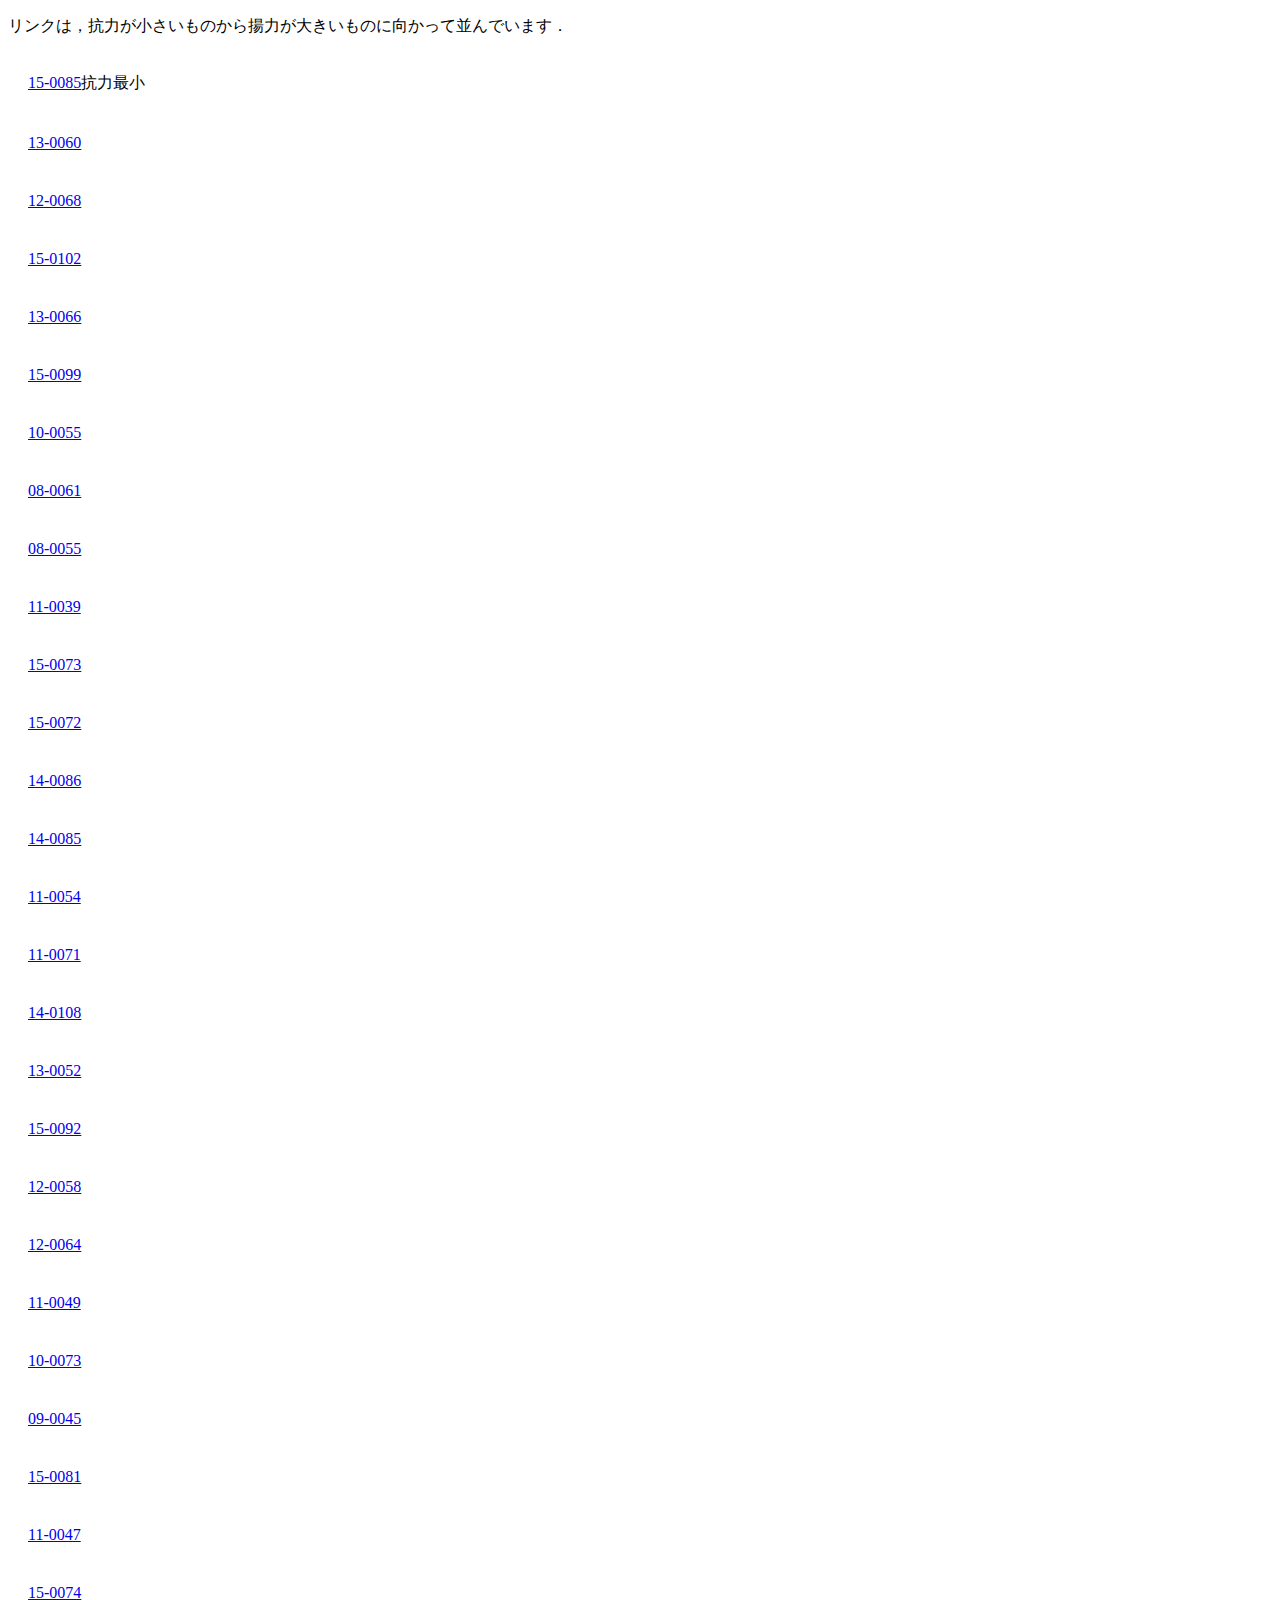
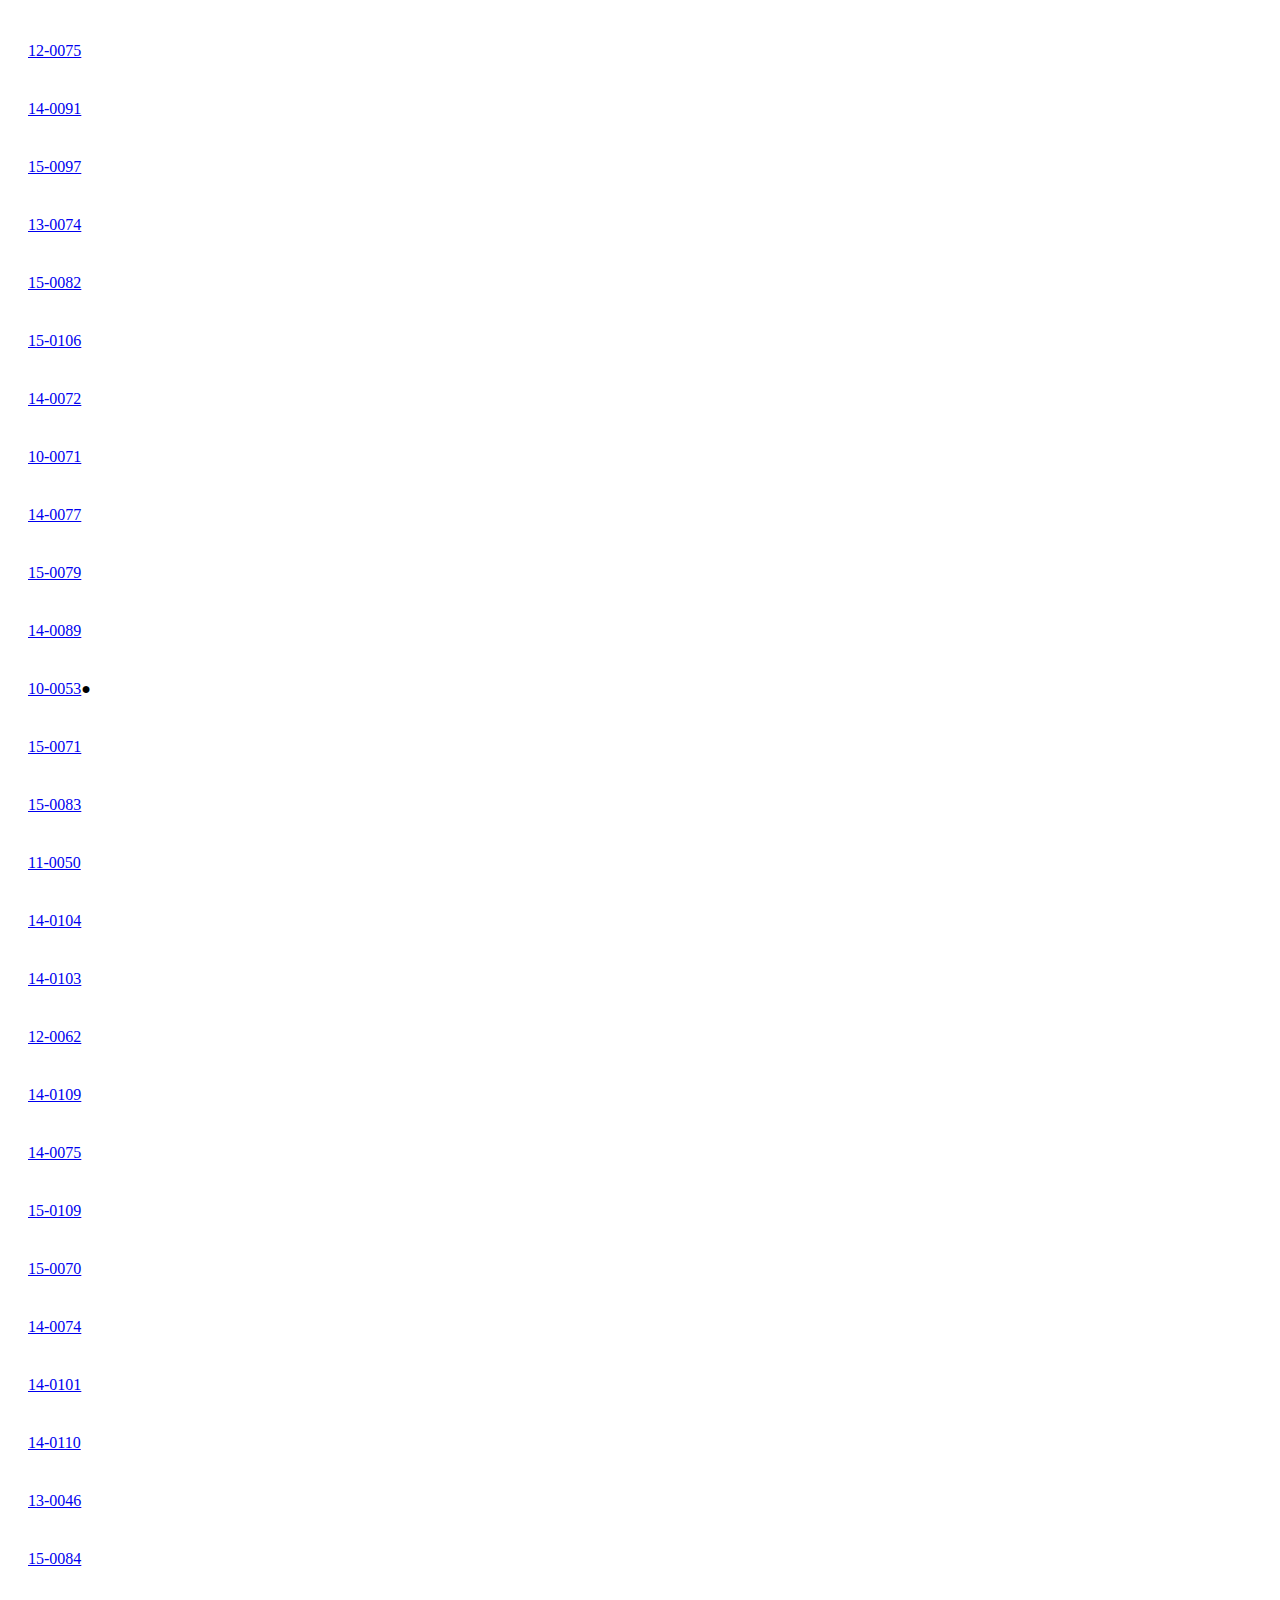
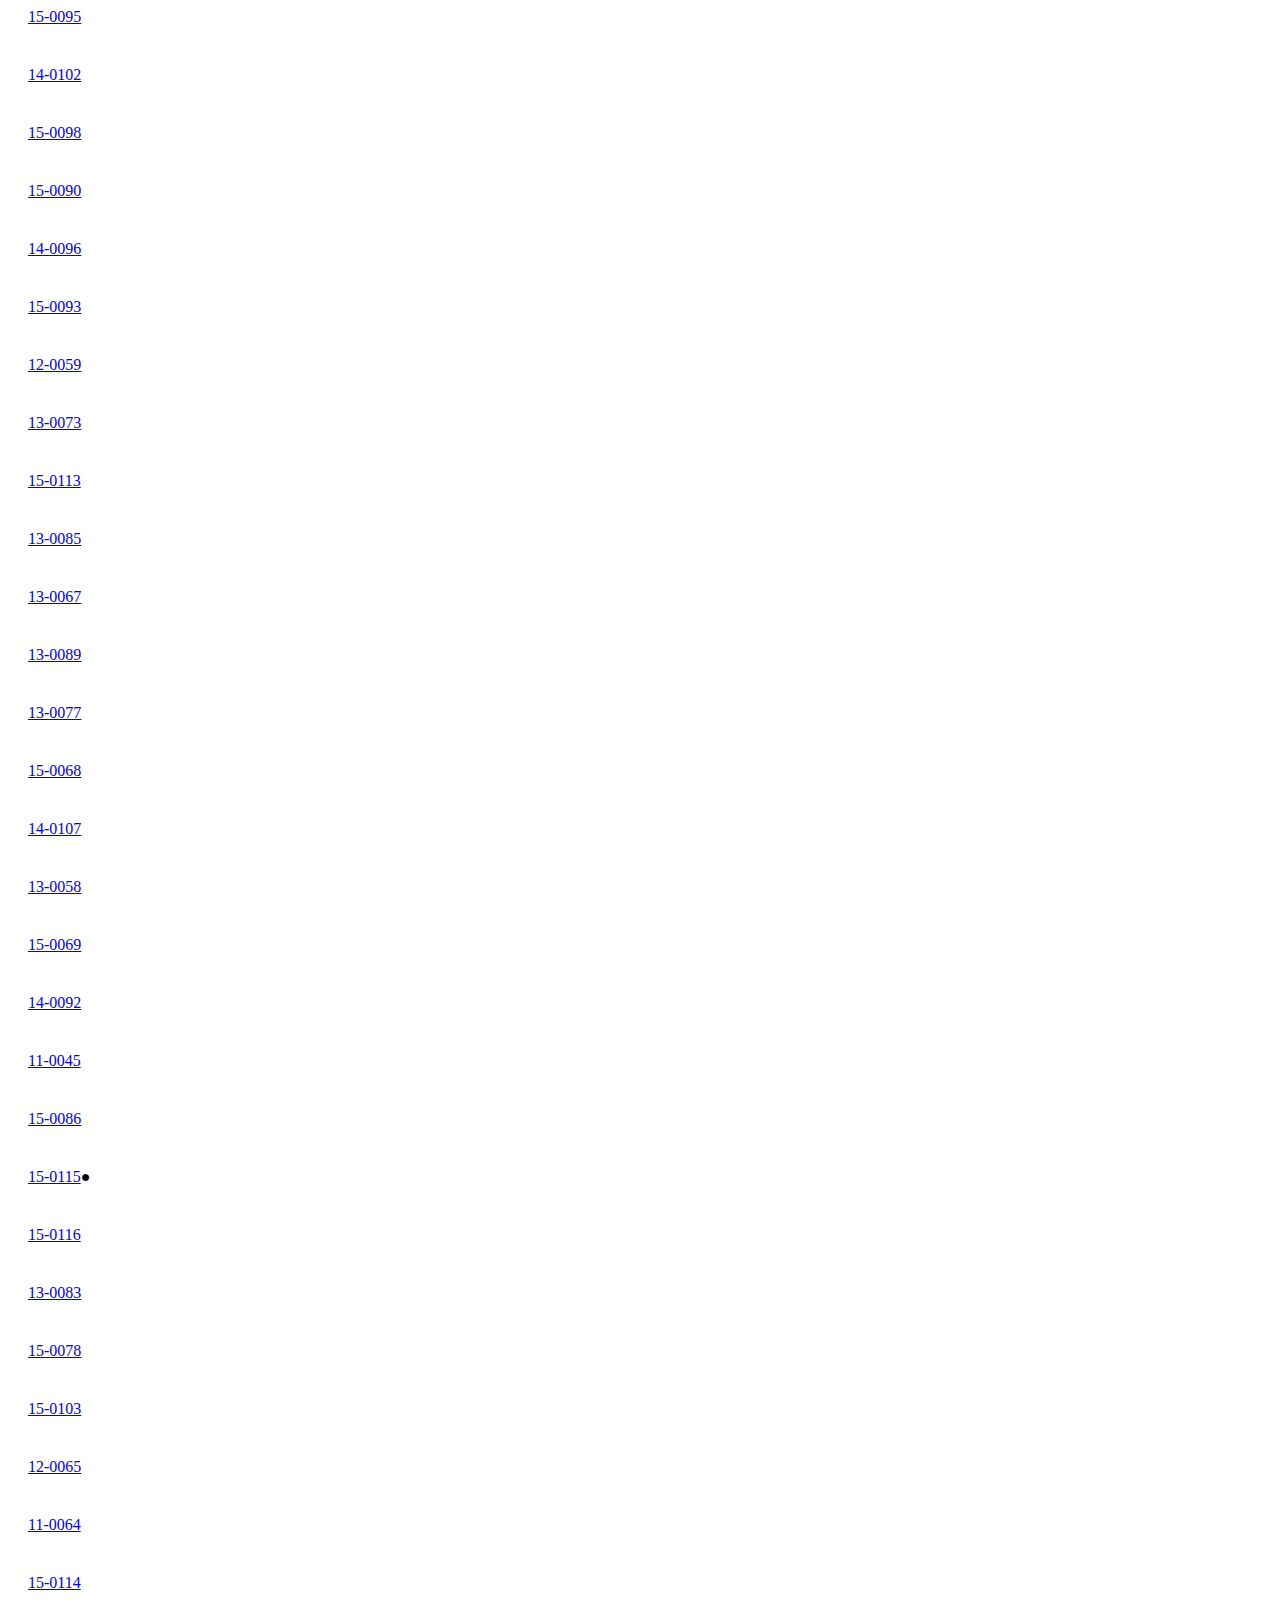
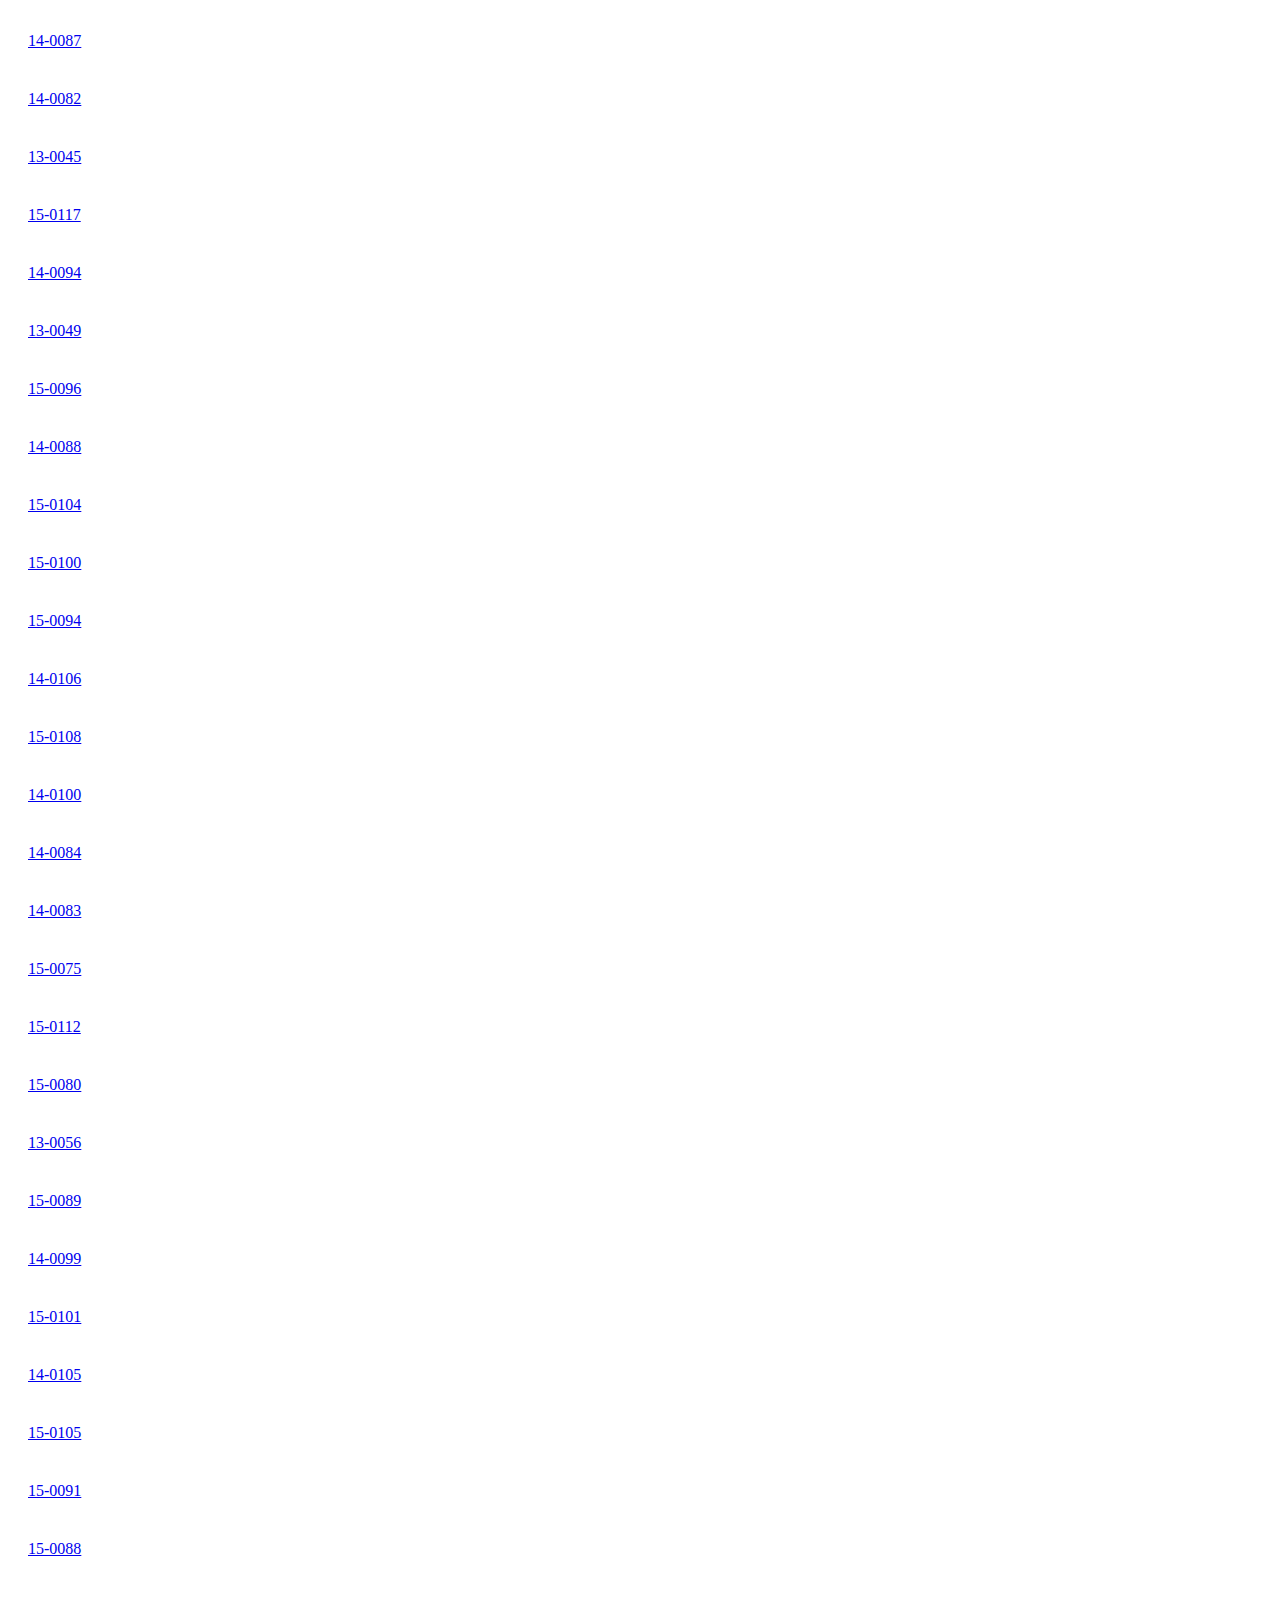
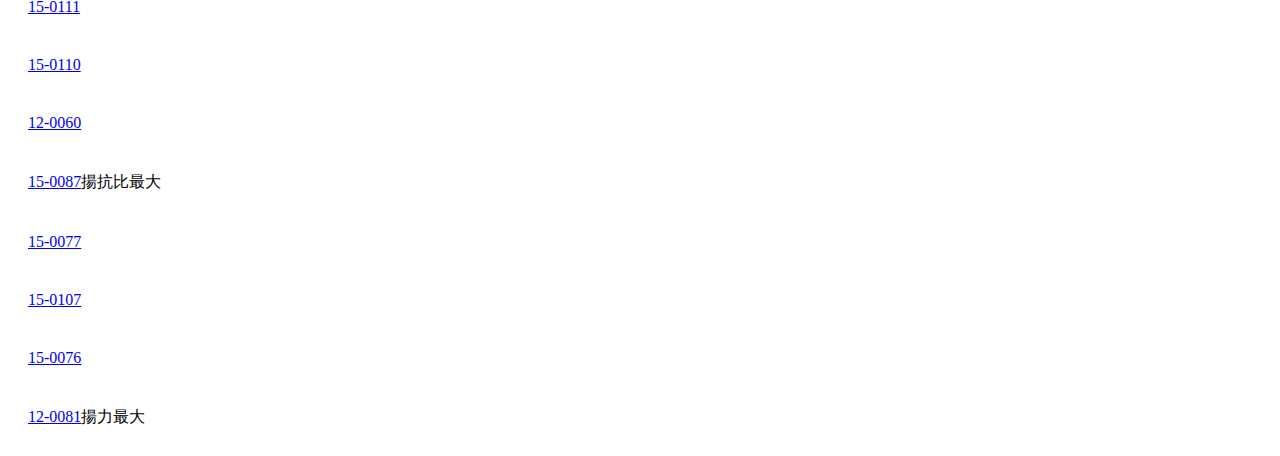
==== commit fe39fcab: "Update stlindex.html" ====
--- a/stl-html/stlindex.html
+++ b/stl-html/stlindex.html
@@ -6,7 +6,8 @@
     <title>STL file list of non-dominated solutions -進化計算シンポジウム2023 二村・大山</title>
   </head>
   <body>
-        <div class="main0"><a href="000Wingtip15-0085.html">15-0085</a><br></div>                                                                                                                                                                                                                                                                                                                                                                                                                                      
+    <p> リンクは，抗力が小さいものから揚力が大きいものに向かって並んでいます．</p>
+        <div class="main0"><a href="000Wingtip15-0085.html">15-0085</a>抗力最小<br></div>                                                                                                                                                                                                                                                                                                                                                                                                                                      
         <div class="main0"><a href="001Wingtip13-0060.html">13-0060</a><br></div>
         <div class="main0"><a href="002Wingtip12-0068.html">12-0068</a><br></div>
         <div class="main0"><a href="003Wingtip15-0102.html">15-0102</a><br></div>
@@ -44,7 +45,7 @@
         <div class="main0"><a href="035Wingtip14-0077.html">14-0077</a><br></div>
         <div class="main0"><a href="036Wingtip15-0079.html">15-0079</a><br></div>
         <div class="main0"><a href="037Wingtip14-0089.html">14-0089</a><br></div>
-        <div class="main0"><a href="038Wingtip10-0053.html">10-0053</a><br></div>
+        <div class="main0"><a href="038Wingtip10-0053.html">10-0053</a>●<br></div>
         <div class="main0"><a href="039Wingtip15-0071.html">15-0071</a><br></div>
         <div class="main0"><a href="040Wingtip15-0083.html">15-0083</a><br></div>
         <div class="main0"><a href="041Wingtip11-0050.html">11-0050</a><br></div>
@@ -80,7 +81,7 @@
         <div class="main0"><a href="071Wingtip14-0092.html">14-0092</a><br></div>
         <div class="main0"><a href="072Wingtip11-0045.html">11-0045</a><br></div>
         <div class="main0"><a href="073Wingtip15-0086.html">15-0086</a><br></div>
-        <div class="main0"><a href="074Wingtip15-0115.html">15-0115</a><br></div>
+        <div class="main0"><a href="074Wingtip15-0115.html">15-0115</a>●<br></div>
         <div class="main0"><a href="075Wingtip15-0116.html">15-0116</a><br></div>
         <div class="main0"><a href="076Wingtip13-0083.html">13-0083</a><br></div>
         <div class="main0"><a href="077Wingtip15-0078.html">15-0078</a><br></div>
@@ -118,10 +119,10 @@
         <div class="main0"><a href="109Wingtip15-0111.html">15-0111</a><br></div>
         <div class="main0"><a href="110Wingtip15-0110.html">15-0110</a><br></div>
         <div class="main0"><a href="111Wingtip12-0060.html">12-0060</a><br></div>
-        <div class="main0"><a href="112Wingtip15-0087.html">15-0087</a><br></div>
+        <div class="main0"><a href="112Wingtip15-0087.html">15-0087</a>揚抗比最大<br></div>
         <div class="main0"><a href="113Wingtip15-0077.html">15-0077</a><br></div>
         <div class="main0"><a href="114Wingtip15-0107.html">15-0107</a><br></div>
         <div class="main0"><a href="115Wingtip15-0076.html">15-0076</a><br></div>
-        <div class="main0"><a href="116Wingtip12-0081.html">12-0081</a><br></div>
+        <div class="main0"><a href="116Wingtip12-0081.html">12-0081</a>揚力最大<br></div>
   </body>
 </html>
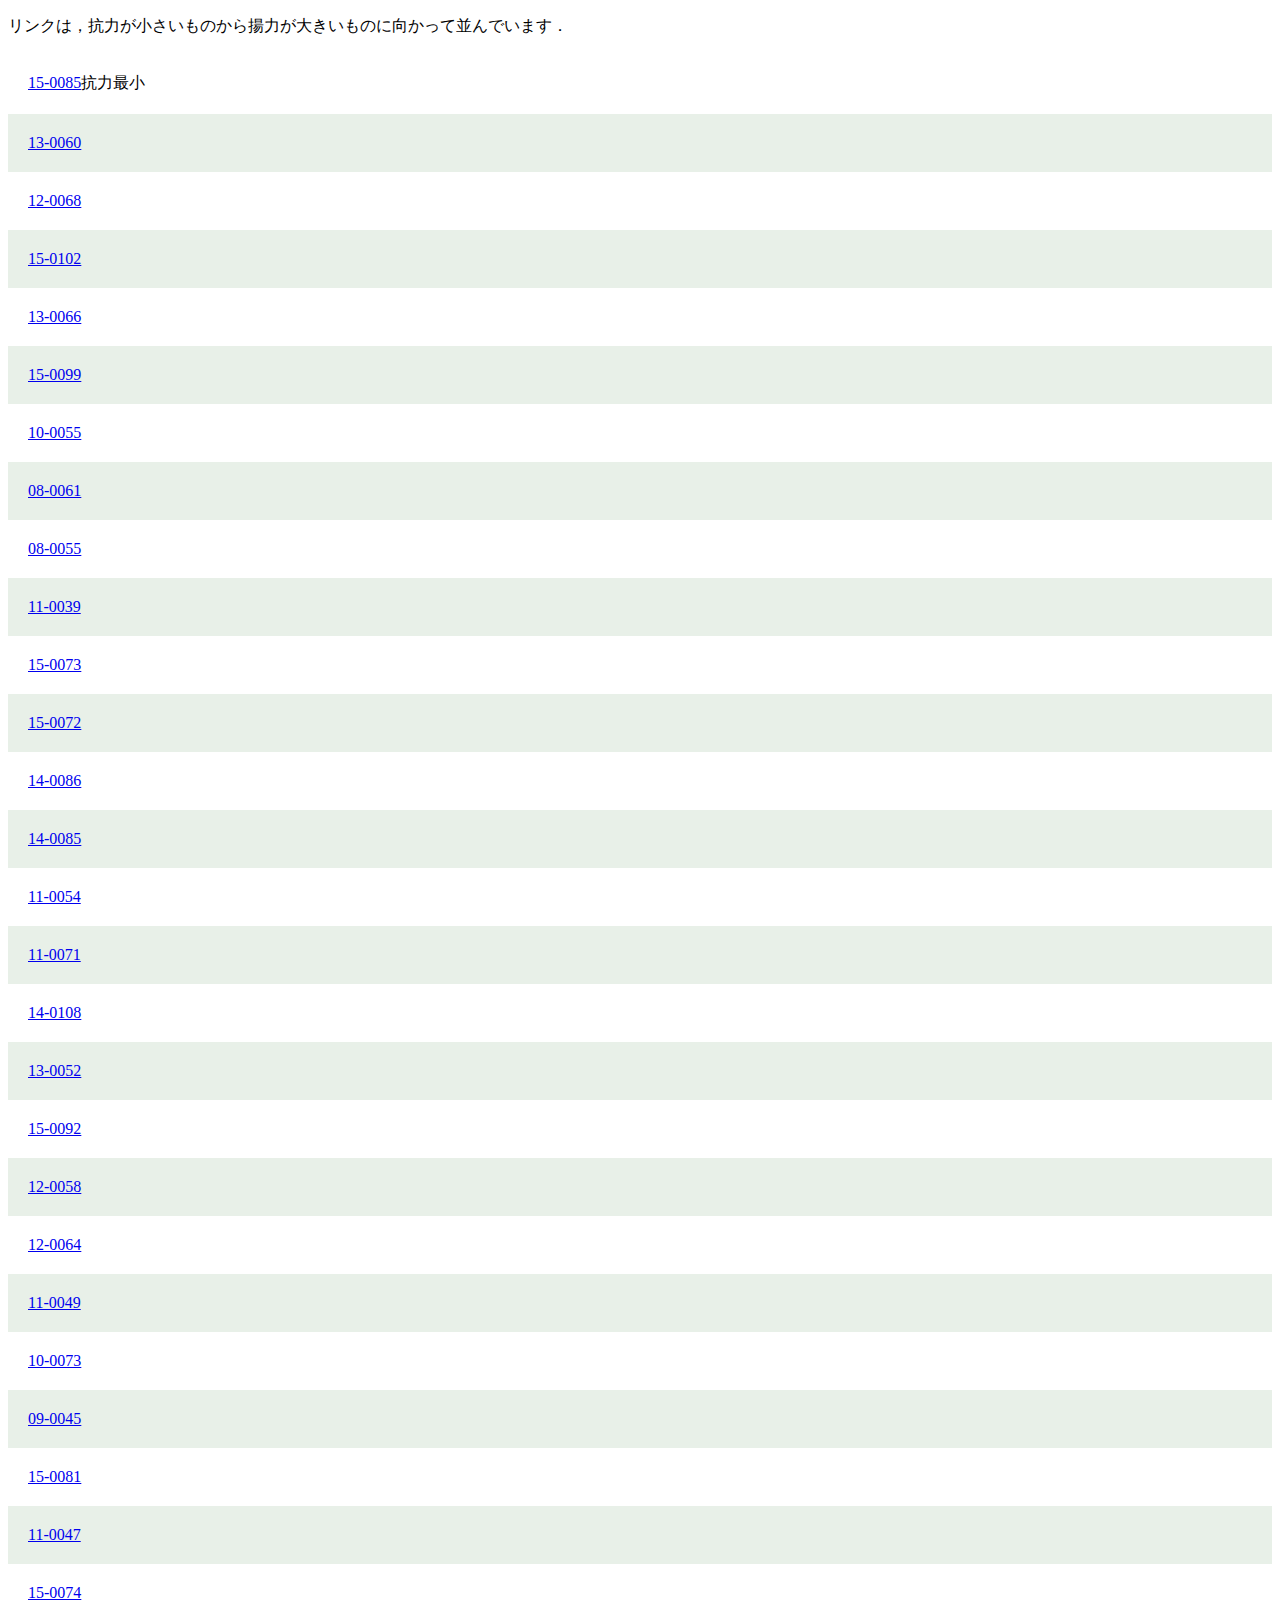
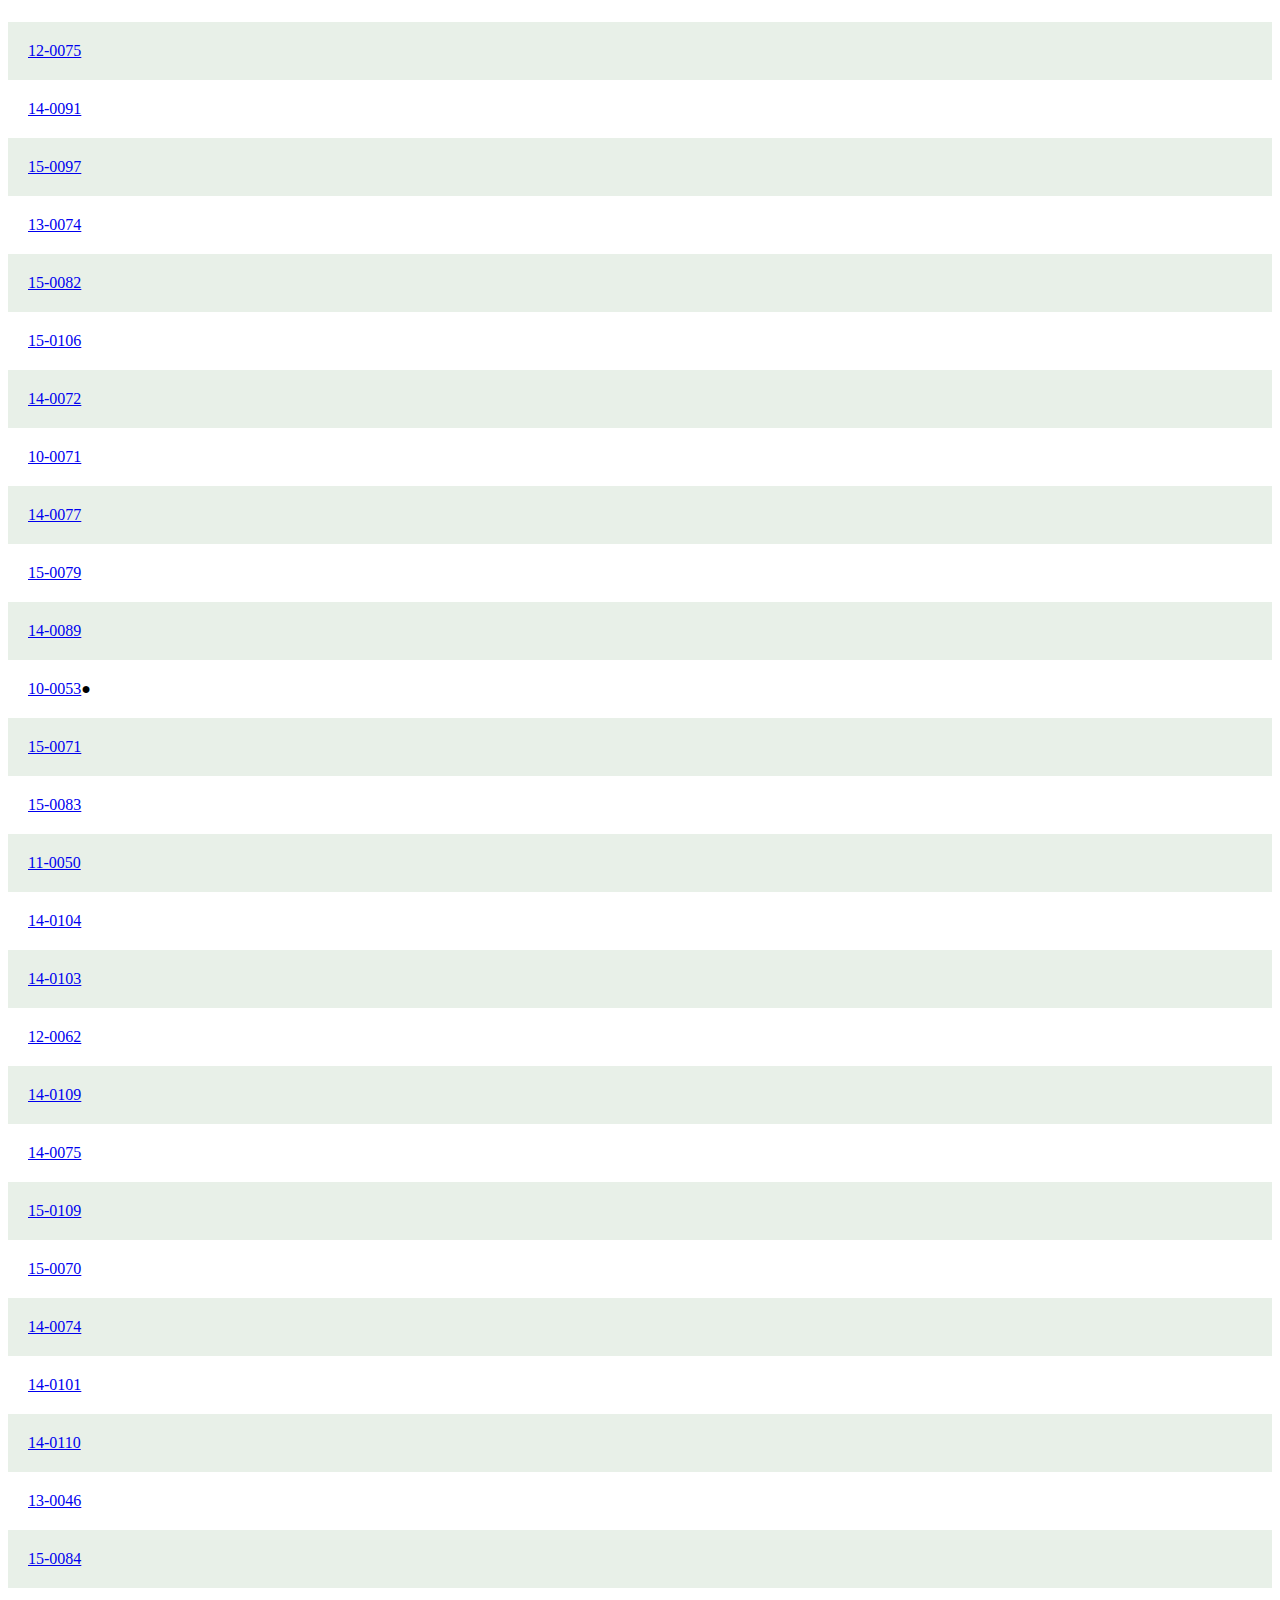
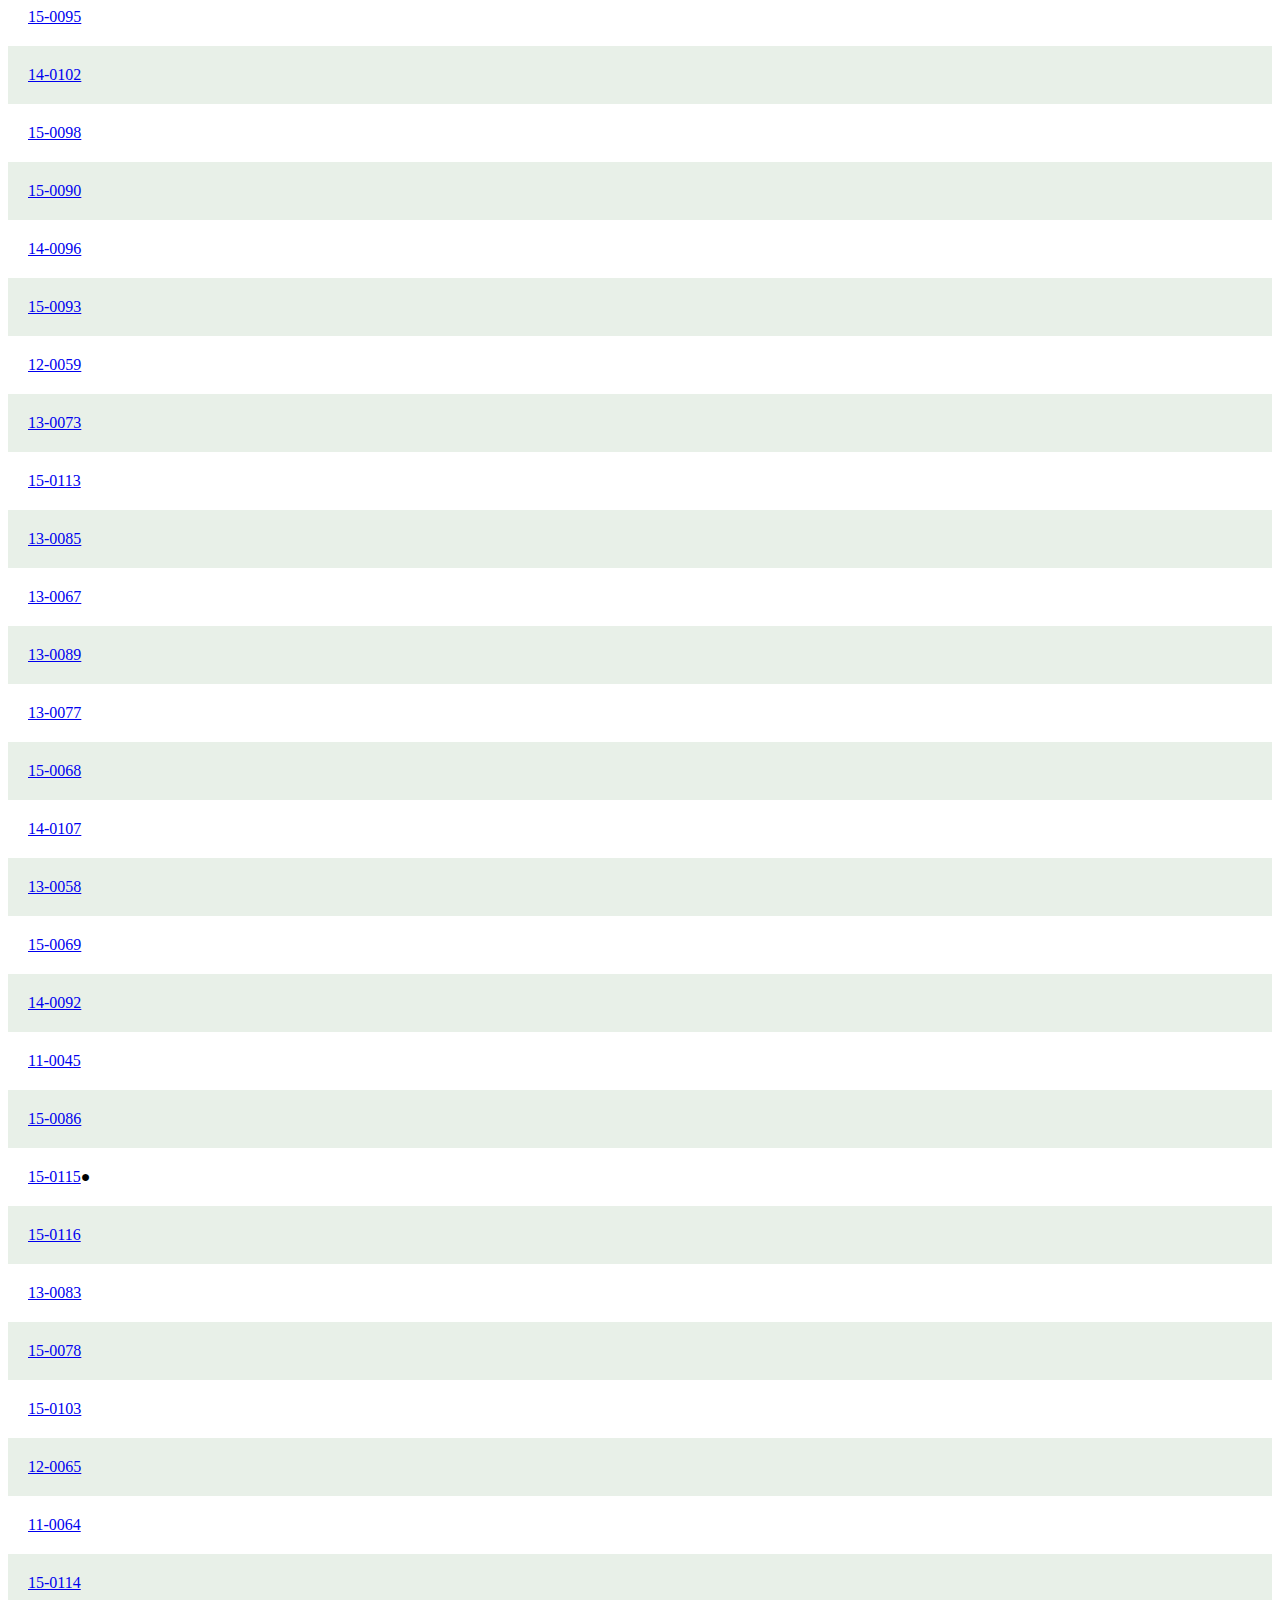
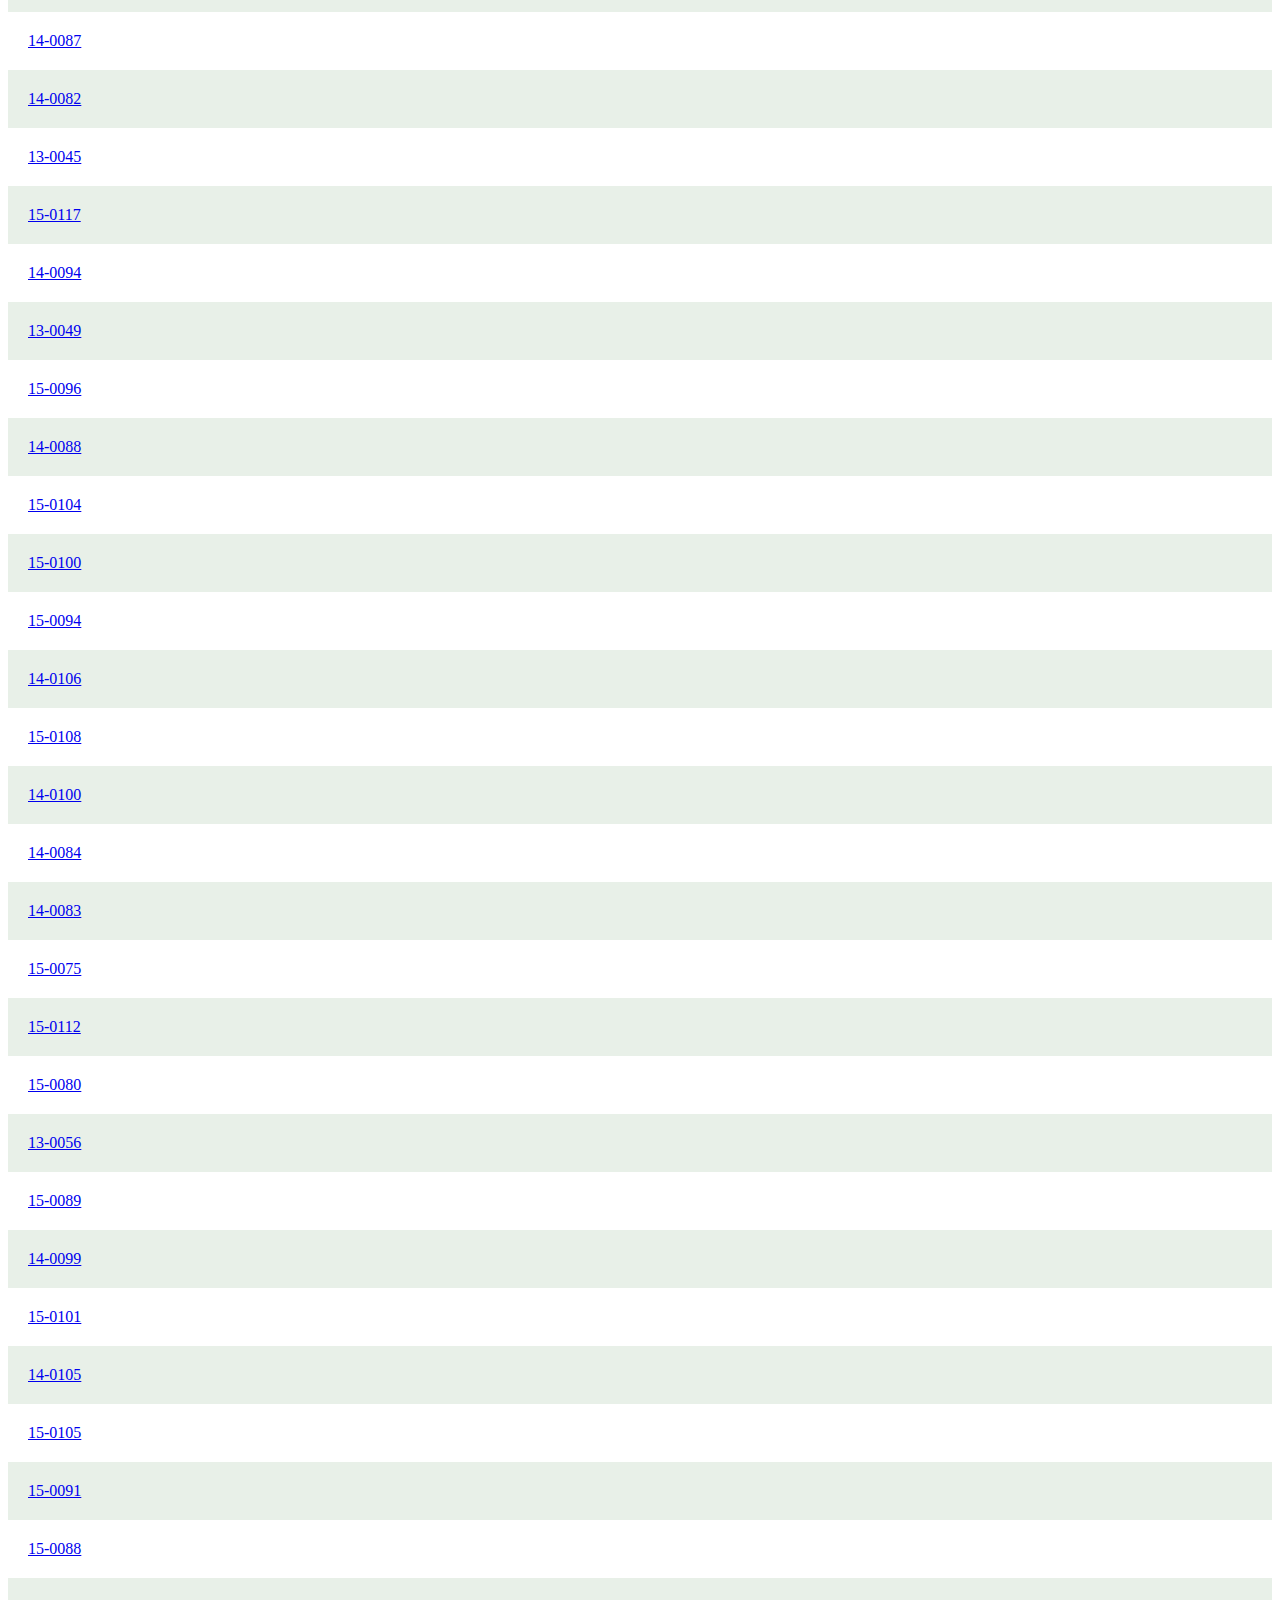
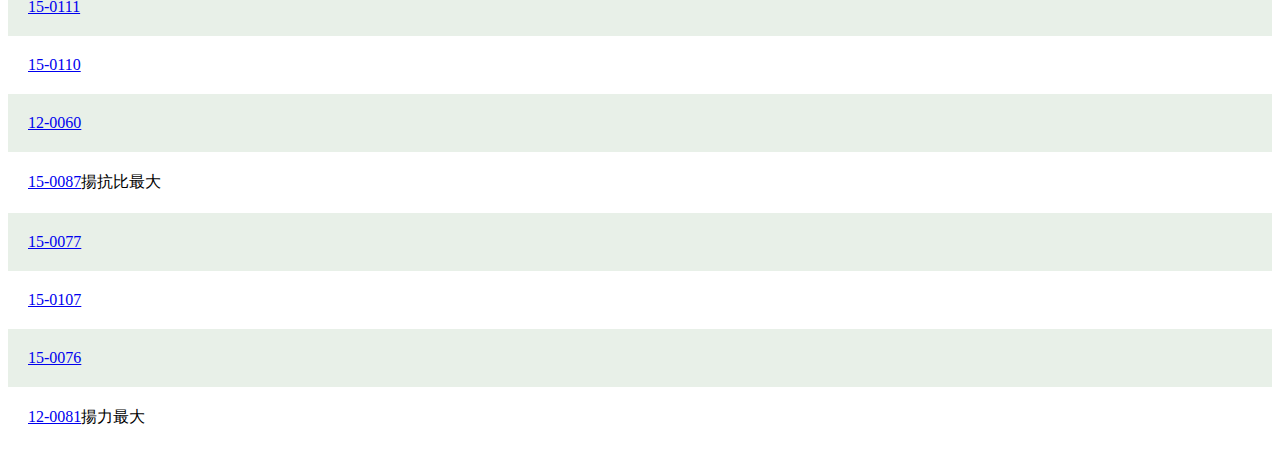
==== commit d50b8014: "Update stlindex.html" ====
--- a/stl-html/stlindex.html
+++ b/stl-html/stlindex.html
@@ -8,121 +8,121 @@
   <body>
     <p> リンクは，抗力が小さいものから揚力が大きいものに向かって並んでいます．</p>
         <div class="main0"><a href="000Wingtip15-0085.html">15-0085</a>抗力最小<br></div>                                                                                                                                                                                                                                                                                                                                                                                                                                      
-        <div class="main0"><a href="001Wingtip13-0060.html">13-0060</a><br></div>
+        <div class="main1"><a href="001Wingtip13-0060.html">13-0060</a><br></div>
         <div class="main0"><a href="002Wingtip12-0068.html">12-0068</a><br></div>
-        <div class="main0"><a href="003Wingtip15-0102.html">15-0102</a><br></div>
+        <div class="main1"><a href="003Wingtip15-0102.html">15-0102</a><br></div>
         <div class="main0"><a href="004Wingtip13-0066.html">13-0066</a><br></div>
-        <div class="main0"><a href="005Wingtip15-0099.html">15-0099</a><br></div>
+        <div class="main1"><a href="005Wingtip15-0099.html">15-0099</a><br></div>
         <div class="main0"><a href="006Wingtip10-0055.html">10-0055</a><br></div>
-        <div class="main0"><a href="007Wingtip08-0061.html">08-0061</a><br></div>
+        <div class="main1"><a href="007Wingtip08-0061.html">08-0061</a><br></div>
         <div class="main0"><a href="008Wingtip08-0055.html">08-0055</a><br></div>
-        <div class="main0"><a href="009Wingtip11-0039.html">11-0039</a><br></div>
+        <div class="main1"><a href="009Wingtip11-0039.html">11-0039</a><br></div>
         <div class="main0"><a href="010Wingtip15-0073.html">15-0073</a><br></div>
-        <div class="main0"><a href="011Wingtip15-0072.html">15-0072</a><br></div>
+        <div class="main1"><a href="011Wingtip15-0072.html">15-0072</a><br></div>
         <div class="main0"><a href="012Wingtip14-0086.html">14-0086</a><br></div>
-        <div class="main0"><a href="013Wingtip14-0085.html">14-0085</a><br></div>
+        <div class="main1"><a href="013Wingtip14-0085.html">14-0085</a><br></div>
         <div class="main0"><a href="014Wingtip11-0054.html">11-0054</a><br></div>
-        <div class="main0"><a href="015Wingtip11-0071.html">11-0071</a><br></div>
+        <div class="main1"><a href="015Wingtip11-0071.html">11-0071</a><br></div>
         <div class="main0"><a href="016Wingtip14-0108.html">14-0108</a><br></div>
-        <div class="main0"><a href="017Wingtip13-0052.html">13-0052</a><br></div>
+        <div class="main1"><a href="017Wingtip13-0052.html">13-0052</a><br></div>
         <div class="main0"><a href="018Wingtip15-0092.html">15-0092</a><br></div>
-        <div class="main0"><a href="019Wingtip12-0058.html">12-0058</a><br></div>
+        <div class="main1"><a href="019Wingtip12-0058.html">12-0058</a><br></div>
         <div class="main0"><a href="020Wingtip12-0064.html">12-0064</a><br></div>
-        <div class="main0"><a href="021Wingtip11-0049.html">11-0049</a><br></div>
+        <div class="main1"><a href="021Wingtip11-0049.html">11-0049</a><br></div>
         <div class="main0"><a href="022Wingtip10-0073.html">10-0073</a><br></div>
-        <div class="main0"><a href="023Wingtip09-0045.html">09-0045</a><br></div>
+        <div class="main1"><a href="023Wingtip09-0045.html">09-0045</a><br></div>
         <div class="main0"><a href="024Wingtip15-0081.html">15-0081</a><br></div>
-        <div class="main0"><a href="025Wingtip11-0047.html">11-0047</a><br></div>
+        <div class="main1"><a href="025Wingtip11-0047.html">11-0047</a><br></div>
         <div class="main0"><a href="026Wingtip15-0074.html">15-0074</a><br></div>
-        <div class="main0"><a href="027Wingtip12-0075.html">12-0075</a><br></div>
+        <div class="main1"><a href="027Wingtip12-0075.html">12-0075</a><br></div>
         <div class="main0"><a href="028Wingtip14-0091.html">14-0091</a><br></div>
-        <div class="main0"><a href="029Wingtip15-0097.html">15-0097</a><br></div>
+        <div class="main1"><a href="029Wingtip15-0097.html">15-0097</a><br></div>
         <div class="main0"><a href="030Wingtip13-0074.html">13-0074</a><br></div>
-        <div class="main0"><a href="031Wingtip15-0082.html">15-0082</a><br></div>
+        <div class="main1"><a href="031Wingtip15-0082.html">15-0082</a><br></div>
         <div class="main0"><a href="032Wingtip15-0106.html">15-0106</a><br></div>
-        <div class="main0"><a href="033Wingtip14-0072.html">14-0072</a><br></div>
+        <div class="main1"><a href="033Wingtip14-0072.html">14-0072</a><br></div>
         <div class="main0"><a href="034Wingtip10-0071.html">10-0071</a><br></div>
-        <div class="main0"><a href="035Wingtip14-0077.html">14-0077</a><br></div>
+        <div class="main1"><a href="035Wingtip14-0077.html">14-0077</a><br></div>
         <div class="main0"><a href="036Wingtip15-0079.html">15-0079</a><br></div>
-        <div class="main0"><a href="037Wingtip14-0089.html">14-0089</a><br></div>
+        <div class="main1"><a href="037Wingtip14-0089.html">14-0089</a><br></div>
         <div class="main0"><a href="038Wingtip10-0053.html">10-0053</a>●<br></div>
-        <div class="main0"><a href="039Wingtip15-0071.html">15-0071</a><br></div>
+        <div class="main1"><a href="039Wingtip15-0071.html">15-0071</a><br></div>
         <div class="main0"><a href="040Wingtip15-0083.html">15-0083</a><br></div>
-        <div class="main0"><a href="041Wingtip11-0050.html">11-0050</a><br></div>
+        <div class="main1"><a href="041Wingtip11-0050.html">11-0050</a><br></div>
         <div class="main0"><a href="042Wingtip14-0104.html">14-0104</a><br></div>
-        <div class="main0"><a href="043Wingtip14-0103.html">14-0103</a><br></div>
+        <div class="main1"><a href="043Wingtip14-0103.html">14-0103</a><br></div>
         <div class="main0"><a href="044Wingtip12-0062.html">12-0062</a><br></div>
-        <div class="main0"><a href="045Wingtip14-0109.html">14-0109</a><br></div>
+        <div class="main1"><a href="045Wingtip14-0109.html">14-0109</a><br></div>
         <div class="main0"><a href="046Wingtip14-0075.html">14-0075</a><br></div>
-        <div class="main0"><a href="047Wingtip15-0109.html">15-0109</a><br></div>
+        <div class="main1"><a href="047Wingtip15-0109.html">15-0109</a><br></div>
         <div class="main0"><a href="048Wingtip15-0070.html">15-0070</a><br></div>
-        <div class="main0"><a href="049Wingtip14-0074.html">14-0074</a><br></div>
+        <div class="main1"><a href="049Wingtip14-0074.html">14-0074</a><br></div>
         <div class="main0"><a href="050Wingtip14-0101.html">14-0101</a><br></div>
-        <div class="main0"><a href="051Wingtip14-0110.html">14-0110</a><br></div>
+        <div class="main1"><a href="051Wingtip14-0110.html">14-0110</a><br></div>
         <div class="main0"><a href="052Wingtip13-0046.html">13-0046</a><br></div>
-        <div class="main0"><a href="053Wingtip15-0084.html">15-0084</a><br></div>
+        <div class="main1"><a href="053Wingtip15-0084.html">15-0084</a><br></div>
         <div class="main0"><a href="054Wingtip15-0095.html">15-0095</a><br></div>
-        <div class="main0"><a href="055Wingtip14-0102.html">14-0102</a><br></div>
+        <div class="main1"><a href="055Wingtip14-0102.html">14-0102</a><br></div>
         <div class="main0"><a href="056Wingtip15-0098.html">15-0098</a><br></div>
-        <div class="main0"><a href="057Wingtip15-0090.html">15-0090</a><br></div>
+        <div class="main1"><a href="057Wingtip15-0090.html">15-0090</a><br></div>
         <div class="main0"><a href="058Wingtip14-0096.html">14-0096</a><br></div>
-        <div class="main0"><a href="059Wingtip15-0093.html">15-0093</a><br></div>
+        <div class="main1"><a href="059Wingtip15-0093.html">15-0093</a><br></div>
         <div class="main0"><a href="060Wingtip12-0059.html">12-0059</a><br></div>
-        <div class="main0"><a href="061Wingtip13-0073.html">13-0073</a><br></div>
+        <div class="main1"><a href="061Wingtip13-0073.html">13-0073</a><br></div>
         <div class="main0"><a href="062Wingtip15-0113.html">15-0113</a><br></div>
-        <div class="main0"><a href="063Wingtip13-0085.html">13-0085</a><br></div>
+        <div class="main1"><a href="063Wingtip13-0085.html">13-0085</a><br></div>
         <div class="main0"><a href="064Wingtip13-0067.html">13-0067</a><br></div>
-        <div class="main0"><a href="065Wingtip13-0089.html">13-0089</a><br></div>
+        <div class="main1"><a href="065Wingtip13-0089.html">13-0089</a><br></div>
         <div class="main0"><a href="066Wingtip13-0077.html">13-0077</a><br></div>
-        <div class="main0"><a href="067Wingtip15-0068.html">15-0068</a><br></div>
+        <div class="main1"><a href="067Wingtip15-0068.html">15-0068</a><br></div>
         <div class="main0"><a href="068Wingtip14-0107.html">14-0107</a><br></div>
-        <div class="main0"><a href="069Wingtip13-0058.html">13-0058</a><br></div>
+        <div class="main1"><a href="069Wingtip13-0058.html">13-0058</a><br></div>
         <div class="main0"><a href="070Wingtip15-0069.html">15-0069</a><br></div>
-        <div class="main0"><a href="071Wingtip14-0092.html">14-0092</a><br></div>
+        <div class="main1"><a href="071Wingtip14-0092.html">14-0092</a><br></div>
         <div class="main0"><a href="072Wingtip11-0045.html">11-0045</a><br></div>
-        <div class="main0"><a href="073Wingtip15-0086.html">15-0086</a><br></div>
+        <div class="main1"><a href="073Wingtip15-0086.html">15-0086</a><br></div>
         <div class="main0"><a href="074Wingtip15-0115.html">15-0115</a>●<br></div>
-        <div class="main0"><a href="075Wingtip15-0116.html">15-0116</a><br></div>
+        <div class="main1"><a href="075Wingtip15-0116.html">15-0116</a><br></div>
         <div class="main0"><a href="076Wingtip13-0083.html">13-0083</a><br></div>
-        <div class="main0"><a href="077Wingtip15-0078.html">15-0078</a><br></div>
+        <div class="main1"><a href="077Wingtip15-0078.html">15-0078</a><br></div>
         <div class="main0"><a href="078Wingtip15-0103.html">15-0103</a><br></div>
-        <div class="main0"><a href="079Wingtip12-0065.html">12-0065</a><br></div>
+        <div class="main1"><a href="079Wingtip12-0065.html">12-0065</a><br></div>
         <div class="main0"><a href="080Wingtip11-0064.html">11-0064</a><br></div>
-        <div class="main0"><a href="081Wingtip15-0114.html">15-0114</a><br></div>
+        <div class="main1"><a href="081Wingtip15-0114.html">15-0114</a><br></div>
         <div class="main0"><a href="082Wingtip14-0087.html">14-0087</a><br></div>
-        <div class="main0"><a href="083Wingtip14-0082.html">14-0082</a><br></div>
+        <div class="main1"><a href="083Wingtip14-0082.html">14-0082</a><br></div>
         <div class="main0"><a href="084Wingtip13-0045.html">13-0045</a><br></div>
-        <div class="main0"><a href="085Wingtip15-0117.html">15-0117</a><br></div>
+        <div class="main1"><a href="085Wingtip15-0117.html">15-0117</a><br></div>
         <div class="main0"><a href="086Wingtip14-0094.html">14-0094</a><br></div>
-        <div class="main0"><a href="087Wingtip13-0049.html">13-0049</a><br></div>
+        <div class="main1"><a href="087Wingtip13-0049.html">13-0049</a><br></div>
         <div class="main0"><a href="088Wingtip15-0096.html">15-0096</a><br></div>
-        <div class="main0"><a href="089Wingtip14-0088.html">14-0088</a><br></div>
+        <div class="main1"><a href="089Wingtip14-0088.html">14-0088</a><br></div>
         <div class="main0"><a href="090Wingtip15-0104.html">15-0104</a><br></div>
-        <div class="main0"><a href="091Wingtip15-0100.html">15-0100</a><br></div>
+        <div class="main1"><a href="091Wingtip15-0100.html">15-0100</a><br></div>
         <div class="main0"><a href="092Wingtip15-0094.html">15-0094</a><br></div>
-        <div class="main0"><a href="093Wingtip14-0106.html">14-0106</a><br></div>
+        <div class="main1"><a href="093Wingtip14-0106.html">14-0106</a><br></div>
         <div class="main0"><a href="094Wingtip15-0108.html">15-0108</a><br></div>
-        <div class="main0"><a href="095Wingtip14-0100.html">14-0100</a><br></div>
+        <div class="main1"><a href="095Wingtip14-0100.html">14-0100</a><br></div>
         <div class="main0"><a href="096Wingtip14-0084.html">14-0084</a><br></div>
-        <div class="main0"><a href="097Wingtip14-0083.html">14-0083</a><br></div>
+        <div class="main1"><a href="097Wingtip14-0083.html">14-0083</a><br></div>
         <div class="main0"><a href="098Wingtip15-0075.html">15-0075</a><br></div>
-        <div class="main0"><a href="099Wingtip15-0112.html">15-0112</a><br></div>
+        <div class="main1"><a href="099Wingtip15-0112.html">15-0112</a><br></div>
         <div class="main0"><a href="100Wingtip15-0080.html">15-0080</a><br></div>
-        <div class="main0"><a href="101Wingtip13-0056.html">13-0056</a><br></div>
+        <div class="main1"><a href="101Wingtip13-0056.html">13-0056</a><br></div>
         <div class="main0"><a href="102Wingtip15-0089.html">15-0089</a><br></div>
-        <div class="main0"><a href="103Wingtip14-0099.html">14-0099</a><br></div>
+        <div class="main1"><a href="103Wingtip14-0099.html">14-0099</a><br></div>
         <div class="main0"><a href="104Wingtip15-0101.html">15-0101</a><br></div>
-        <div class="main0"><a href="105Wingtip14-0105.html">14-0105</a><br></div>
+        <div class="main1"><a href="105Wingtip14-0105.html">14-0105</a><br></div>
         <div class="main0"><a href="106Wingtip15-0105.html">15-0105</a><br></div>
-        <div class="main0"><a href="107Wingtip15-0091.html">15-0091</a><br></div>
+        <div class="main1"><a href="107Wingtip15-0091.html">15-0091</a><br></div>
         <div class="main0"><a href="108Wingtip15-0088.html">15-0088</a><br></div>
-        <div class="main0"><a href="109Wingtip15-0111.html">15-0111</a><br></div>
+        <div class="main1"><a href="109Wingtip15-0111.html">15-0111</a><br></div>
         <div class="main0"><a href="110Wingtip15-0110.html">15-0110</a><br></div>
-        <div class="main0"><a href="111Wingtip12-0060.html">12-0060</a><br></div>
+        <div class="main1"><a href="111Wingtip12-0060.html">12-0060</a><br></div>
         <div class="main0"><a href="112Wingtip15-0087.html">15-0087</a>揚抗比最大<br></div>
-        <div class="main0"><a href="113Wingtip15-0077.html">15-0077</a><br></div>
+        <div class="main1"><a href="113Wingtip15-0077.html">15-0077</a><br></div>
         <div class="main0"><a href="114Wingtip15-0107.html">15-0107</a><br></div>
-        <div class="main0"><a href="115Wingtip15-0076.html">15-0076</a><br></div>
+        <div class="main1"><a href="115Wingtip15-0076.html">15-0076</a><br></div>
         <div class="main0"><a href="116Wingtip12-0081.html">12-0081</a>揚力最大<br></div>
   </body>
 </html>
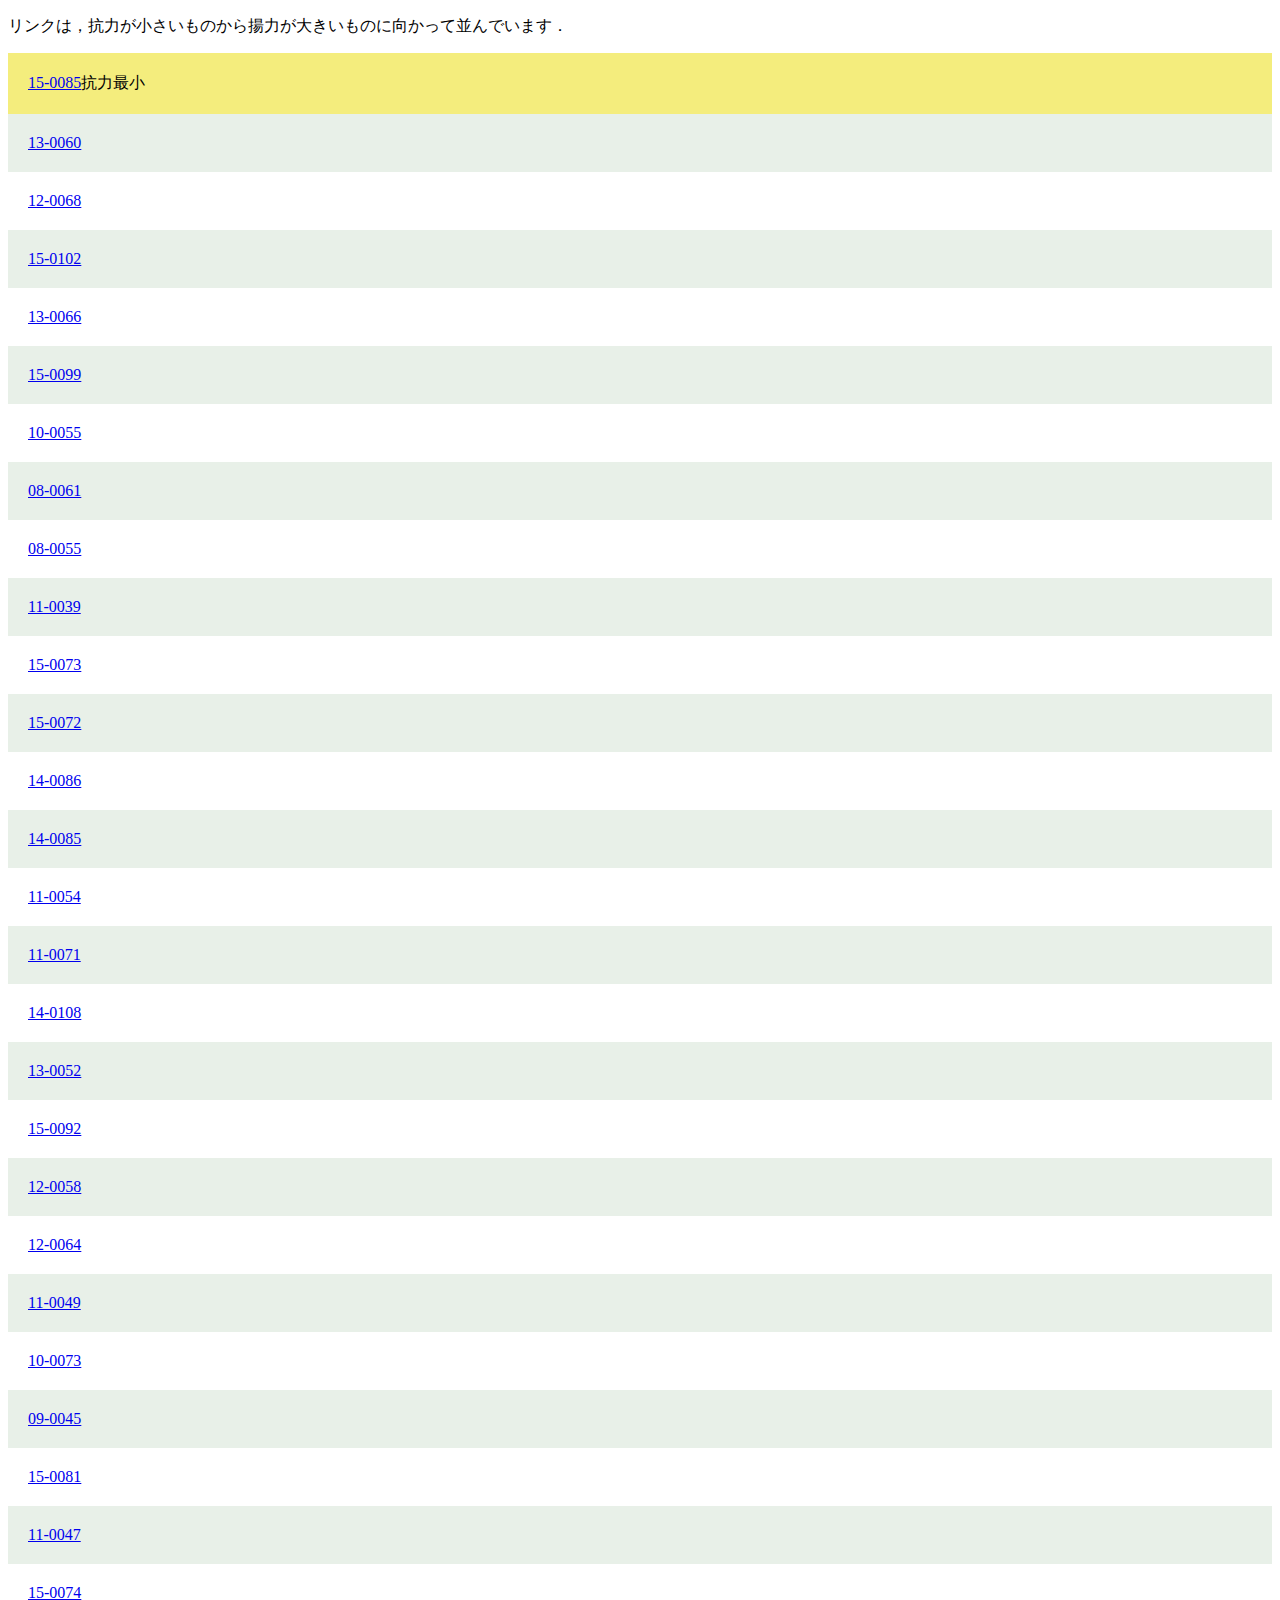
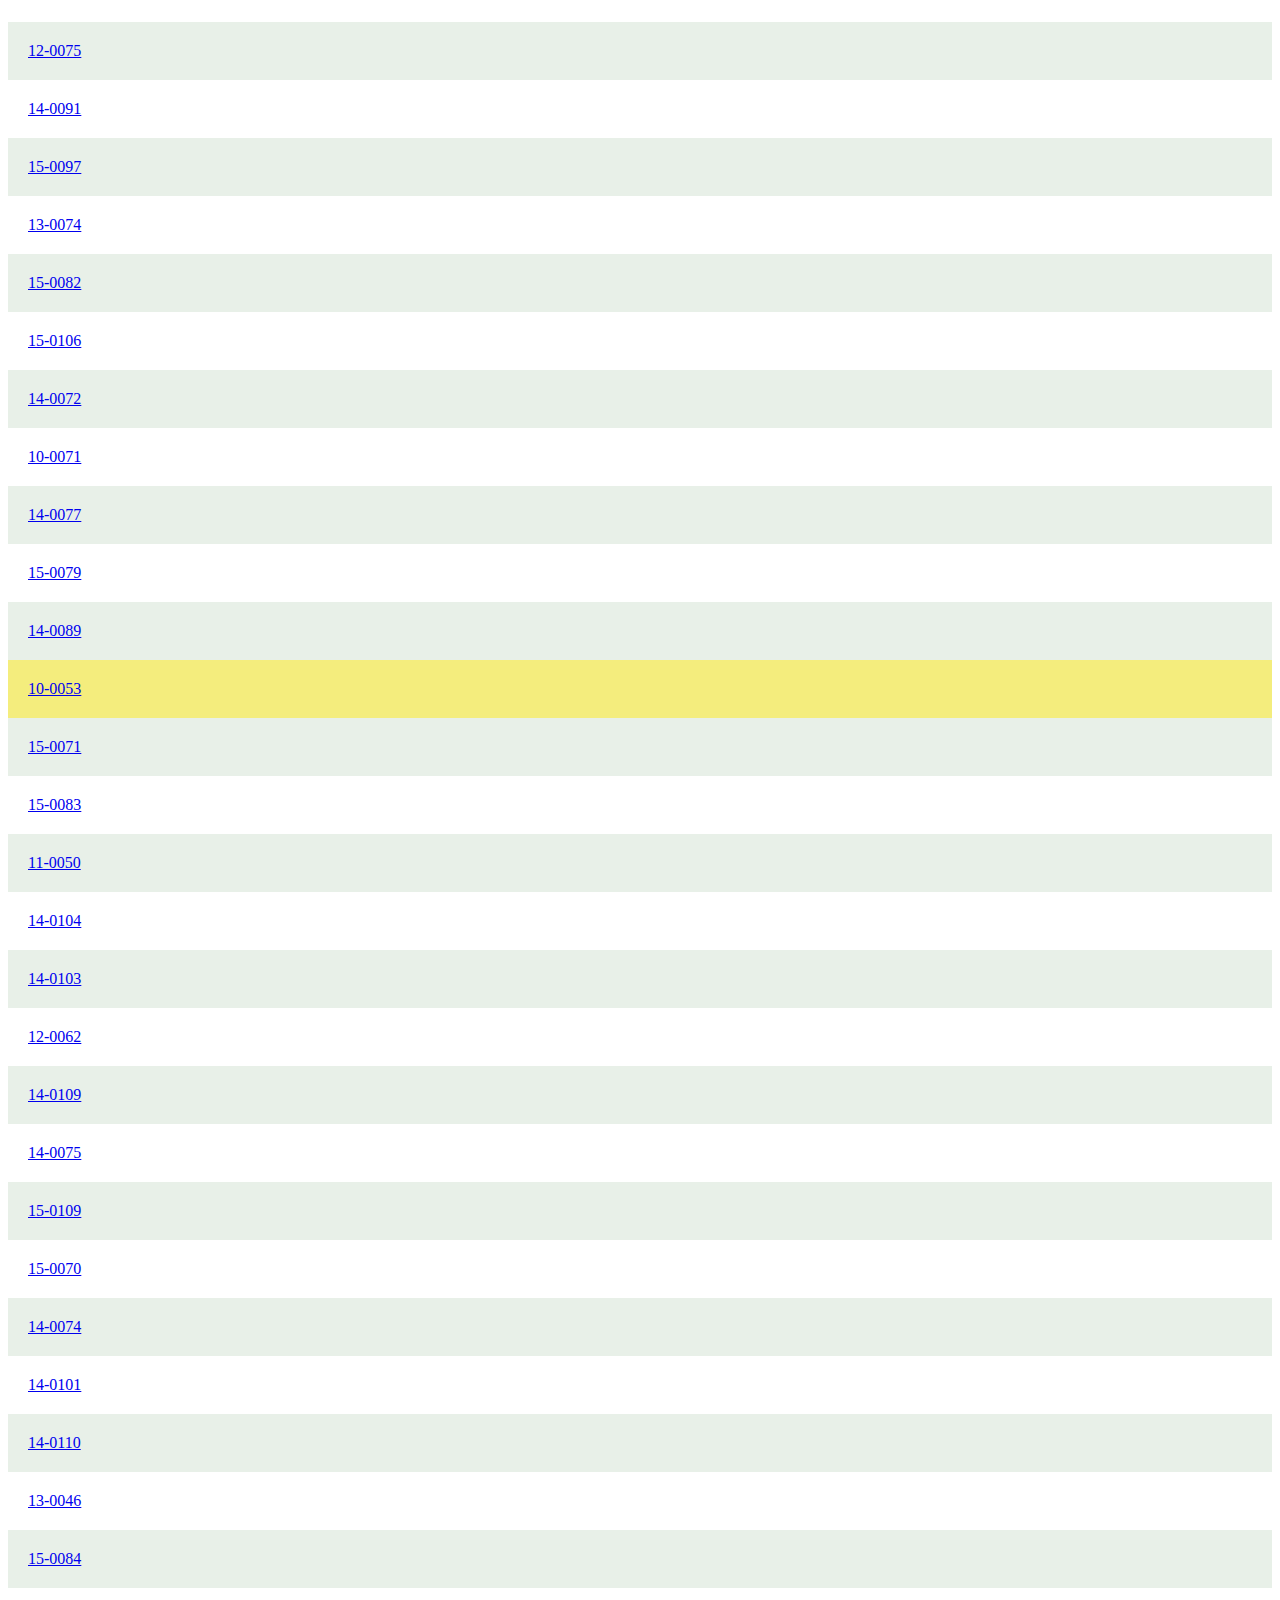
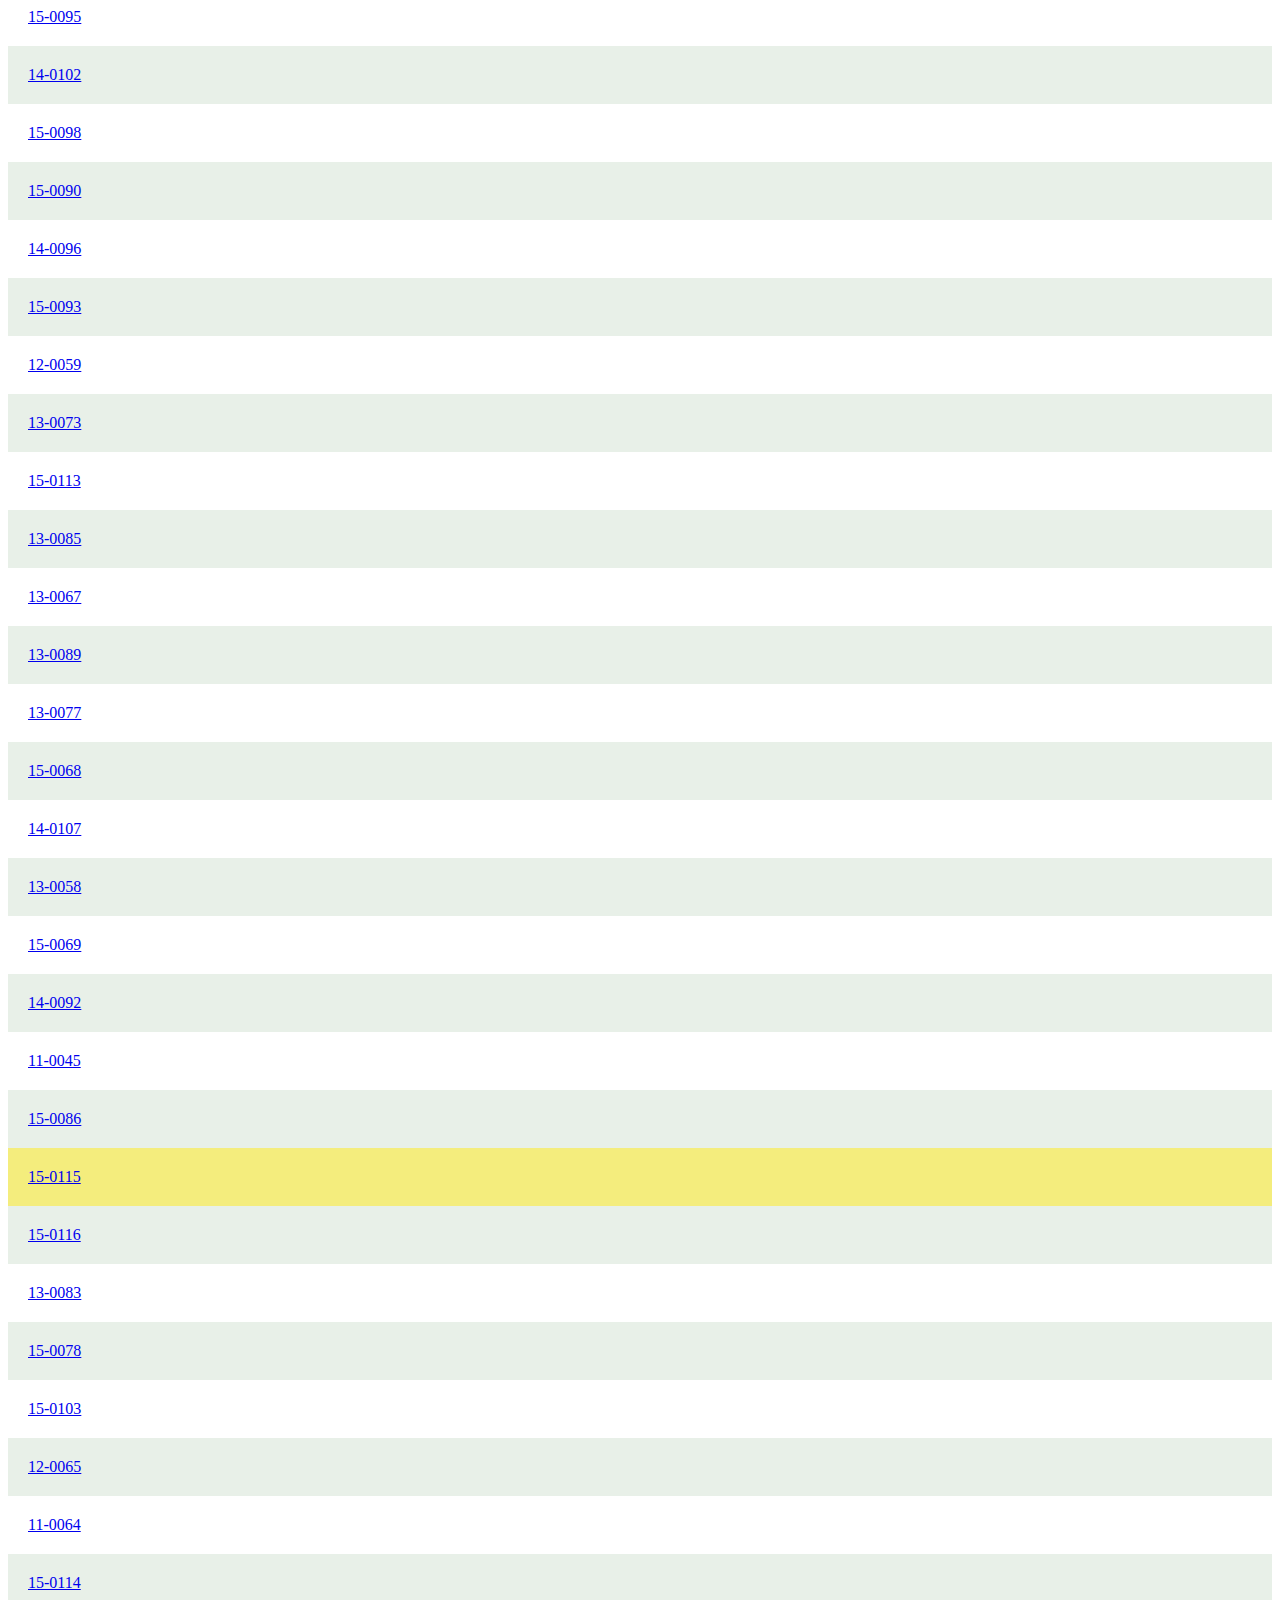
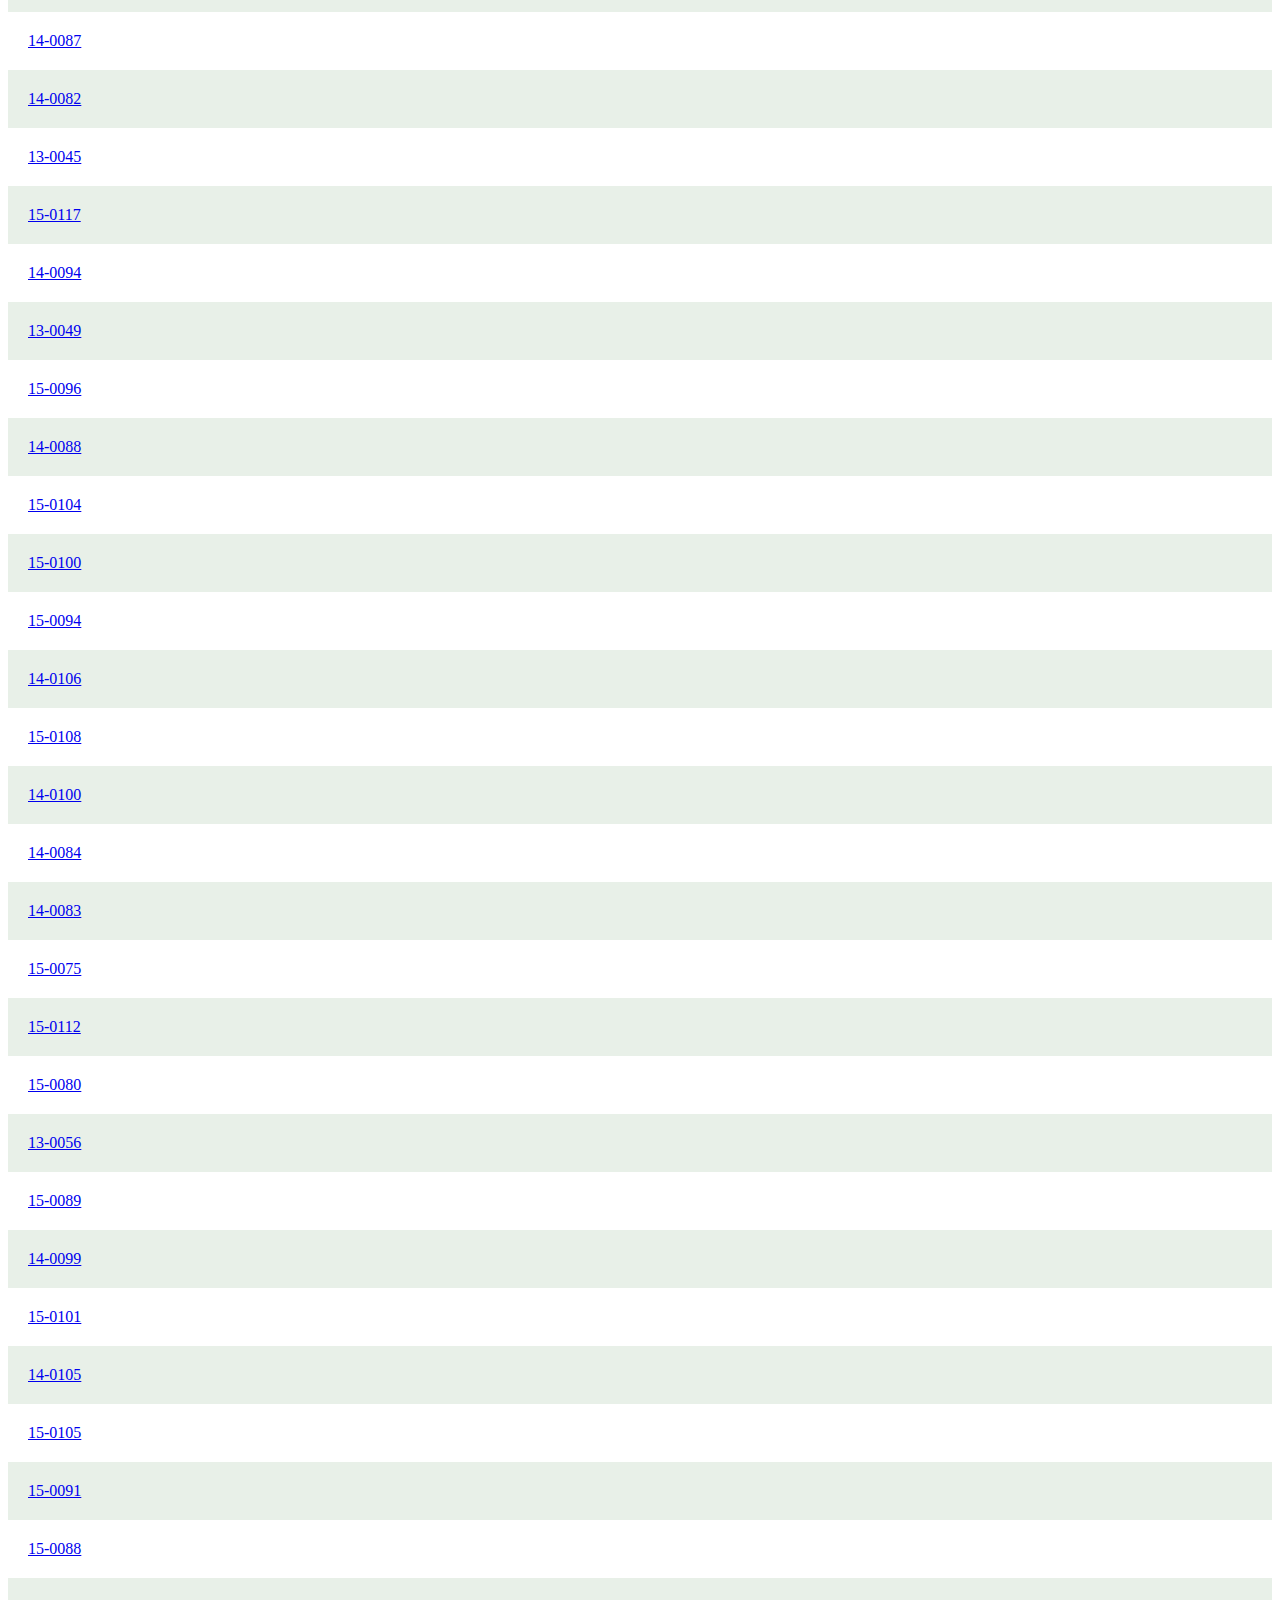
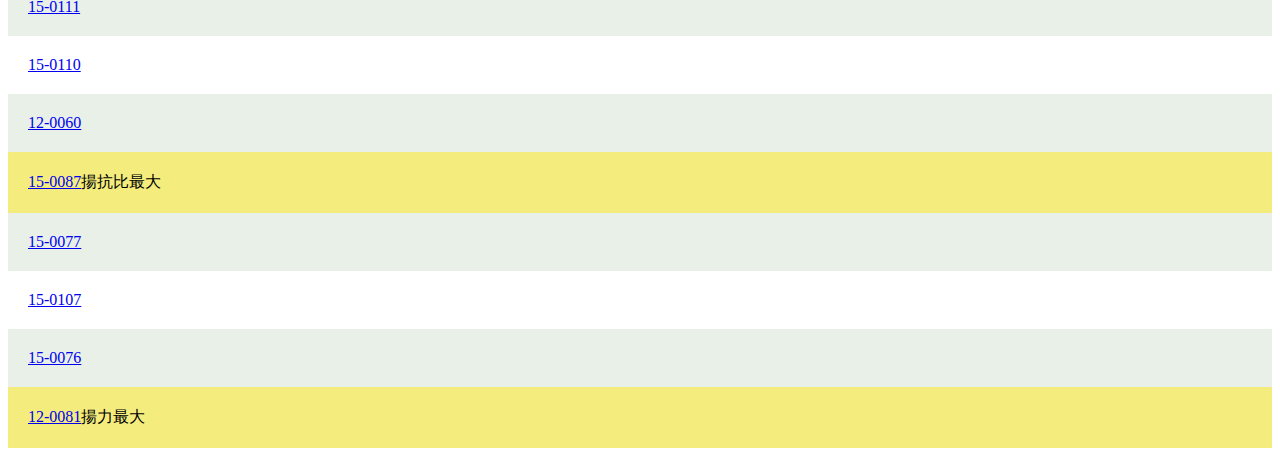
==== commit 36049a02: "Update stlindex.html" ====
--- a/stl-html/stlindex.html
+++ b/stl-html/stlindex.html
@@ -7,7 +7,7 @@
   </head>
   <body>
     <p> リンクは，抗力が小さいものから揚力が大きいものに向かって並んでいます．</p>
-        <div class="main0"><a href="000Wingtip15-0085.html">15-0085</a>抗力最小<br></div>                                                                                                                                                                                                                                                                                                                                                                                                                                      
+        <div class="mainP"><a href="000Wingtip15-0085.html">15-0085</a>抗力最小<br></div>                                                                                                                                                                                                                                                                                                                                                                                                                                      
         <div class="main1"><a href="001Wingtip13-0060.html">13-0060</a><br></div>
         <div class="main0"><a href="002Wingtip12-0068.html">12-0068</a><br></div>
         <div class="main1"><a href="003Wingtip15-0102.html">15-0102</a><br></div>
@@ -45,7 +45,7 @@
         <div class="main1"><a href="035Wingtip14-0077.html">14-0077</a><br></div>
         <div class="main0"><a href="036Wingtip15-0079.html">15-0079</a><br></div>
         <div class="main1"><a href="037Wingtip14-0089.html">14-0089</a><br></div>
-        <div class="main0"><a href="038Wingtip10-0053.html">10-0053</a>●<br></div>
+        <div class="mainP"><a href="038Wingtip10-0053.html">10-0053</a><br></div>
         <div class="main1"><a href="039Wingtip15-0071.html">15-0071</a><br></div>
         <div class="main0"><a href="040Wingtip15-0083.html">15-0083</a><br></div>
         <div class="main1"><a href="041Wingtip11-0050.html">11-0050</a><br></div>
@@ -81,7 +81,7 @@
         <div class="main1"><a href="071Wingtip14-0092.html">14-0092</a><br></div>
         <div class="main0"><a href="072Wingtip11-0045.html">11-0045</a><br></div>
         <div class="main1"><a href="073Wingtip15-0086.html">15-0086</a><br></div>
-        <div class="main0"><a href="074Wingtip15-0115.html">15-0115</a>●<br></div>
+        <div class="mainP"><a href="074Wingtip15-0115.html">15-0115</a><br></div>
         <div class="main1"><a href="075Wingtip15-0116.html">15-0116</a><br></div>
         <div class="main0"><a href="076Wingtip13-0083.html">13-0083</a><br></div>
         <div class="main1"><a href="077Wingtip15-0078.html">15-0078</a><br></div>
@@ -119,10 +119,10 @@
         <div class="main1"><a href="109Wingtip15-0111.html">15-0111</a><br></div>
         <div class="main0"><a href="110Wingtip15-0110.html">15-0110</a><br></div>
         <div class="main1"><a href="111Wingtip12-0060.html">12-0060</a><br></div>
-        <div class="main0"><a href="112Wingtip15-0087.html">15-0087</a>揚抗比最大<br></div>
+        <div class="mainP"><a href="112Wingtip15-0087.html">15-0087</a>揚抗比最大<br></div>
         <div class="main1"><a href="113Wingtip15-0077.html">15-0077</a><br></div>
         <div class="main0"><a href="114Wingtip15-0107.html">15-0107</a><br></div>
         <div class="main1"><a href="115Wingtip15-0076.html">15-0076</a><br></div>
-        <div class="main0"><a href="116Wingtip12-0081.html">12-0081</a>揚力最大<br></div>
+        <div class="mainP"><a href="116Wingtip12-0081.html">12-0081</a>揚力最大<br></div>
   </body>
 </html>
--- a/stl-html/stylesheet.css
+++ b/stl-html/stylesheet.css
@@ -6,3 +6,8 @@
   background: #e8f0e8;
   padding : 20px 20px;
 }
+
+.mainP {
+  background: #F4ED7D;
+  padding : 20px 20px;
+}
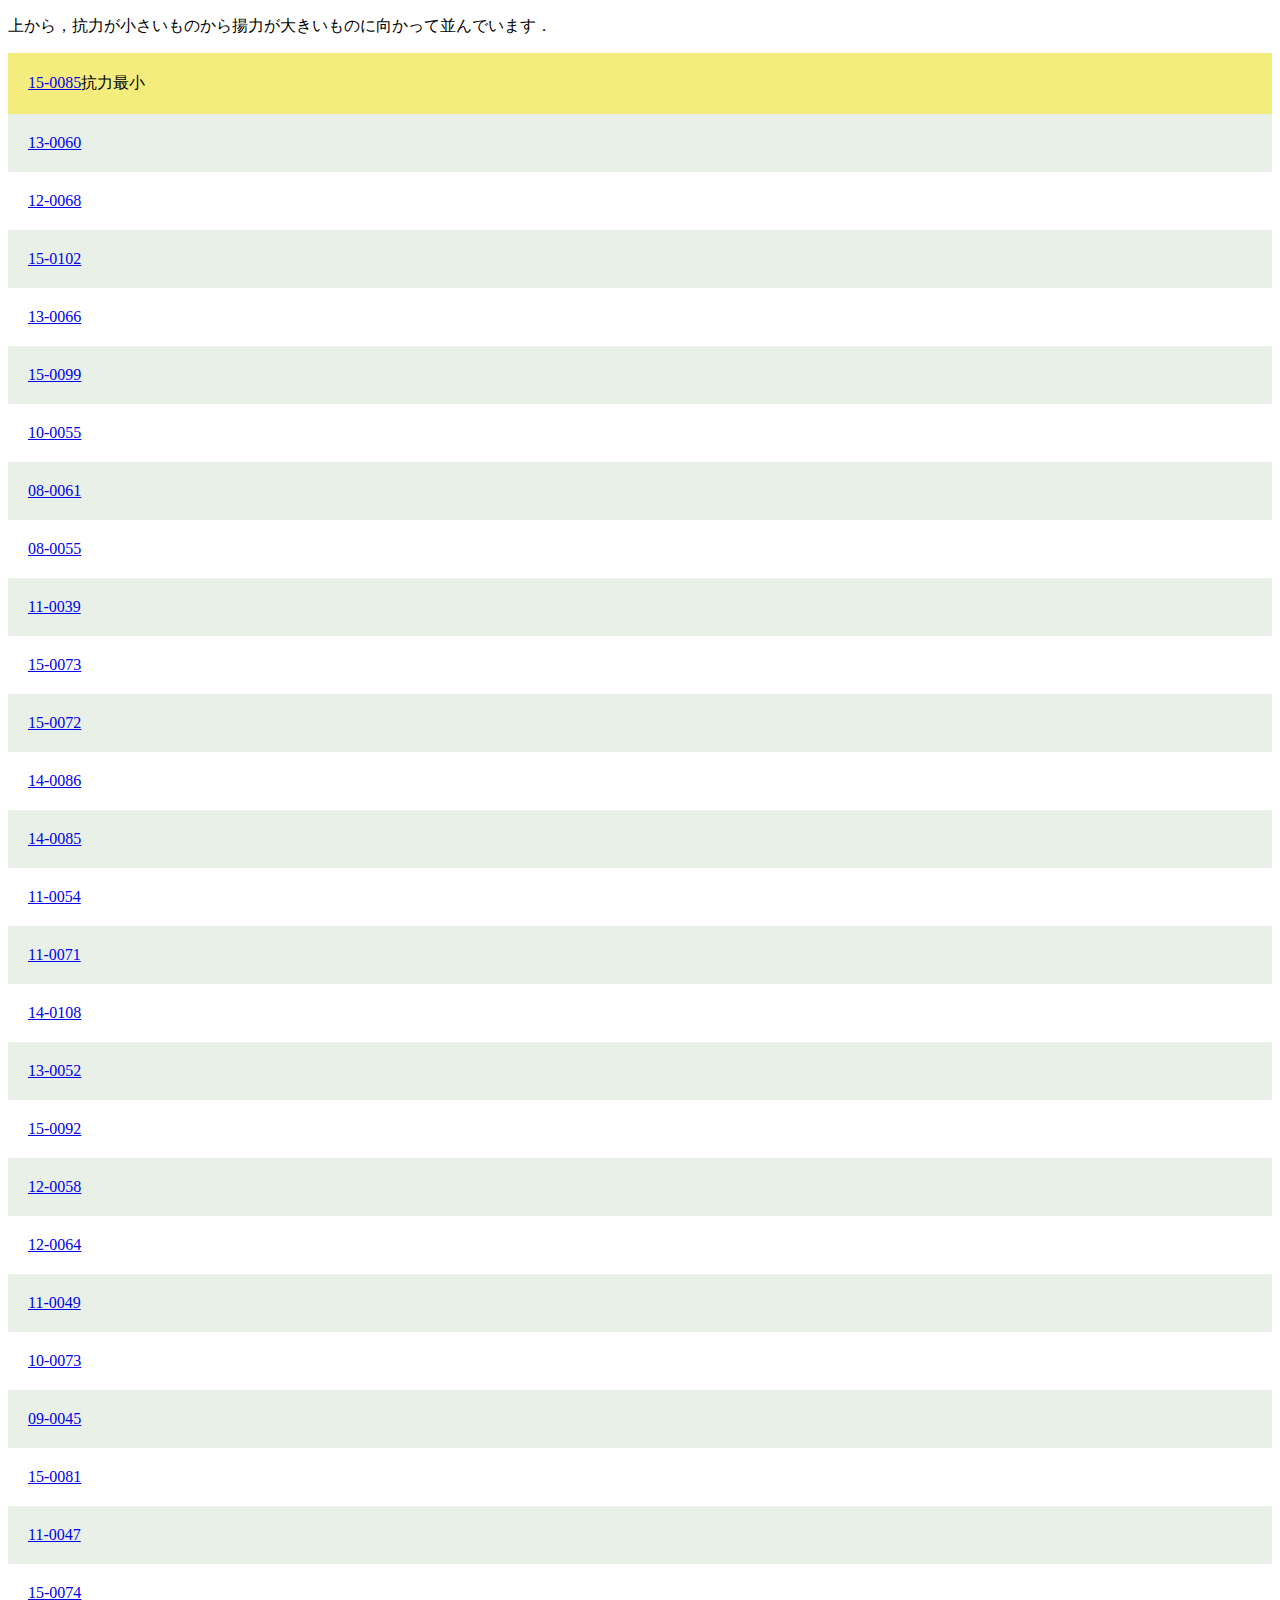
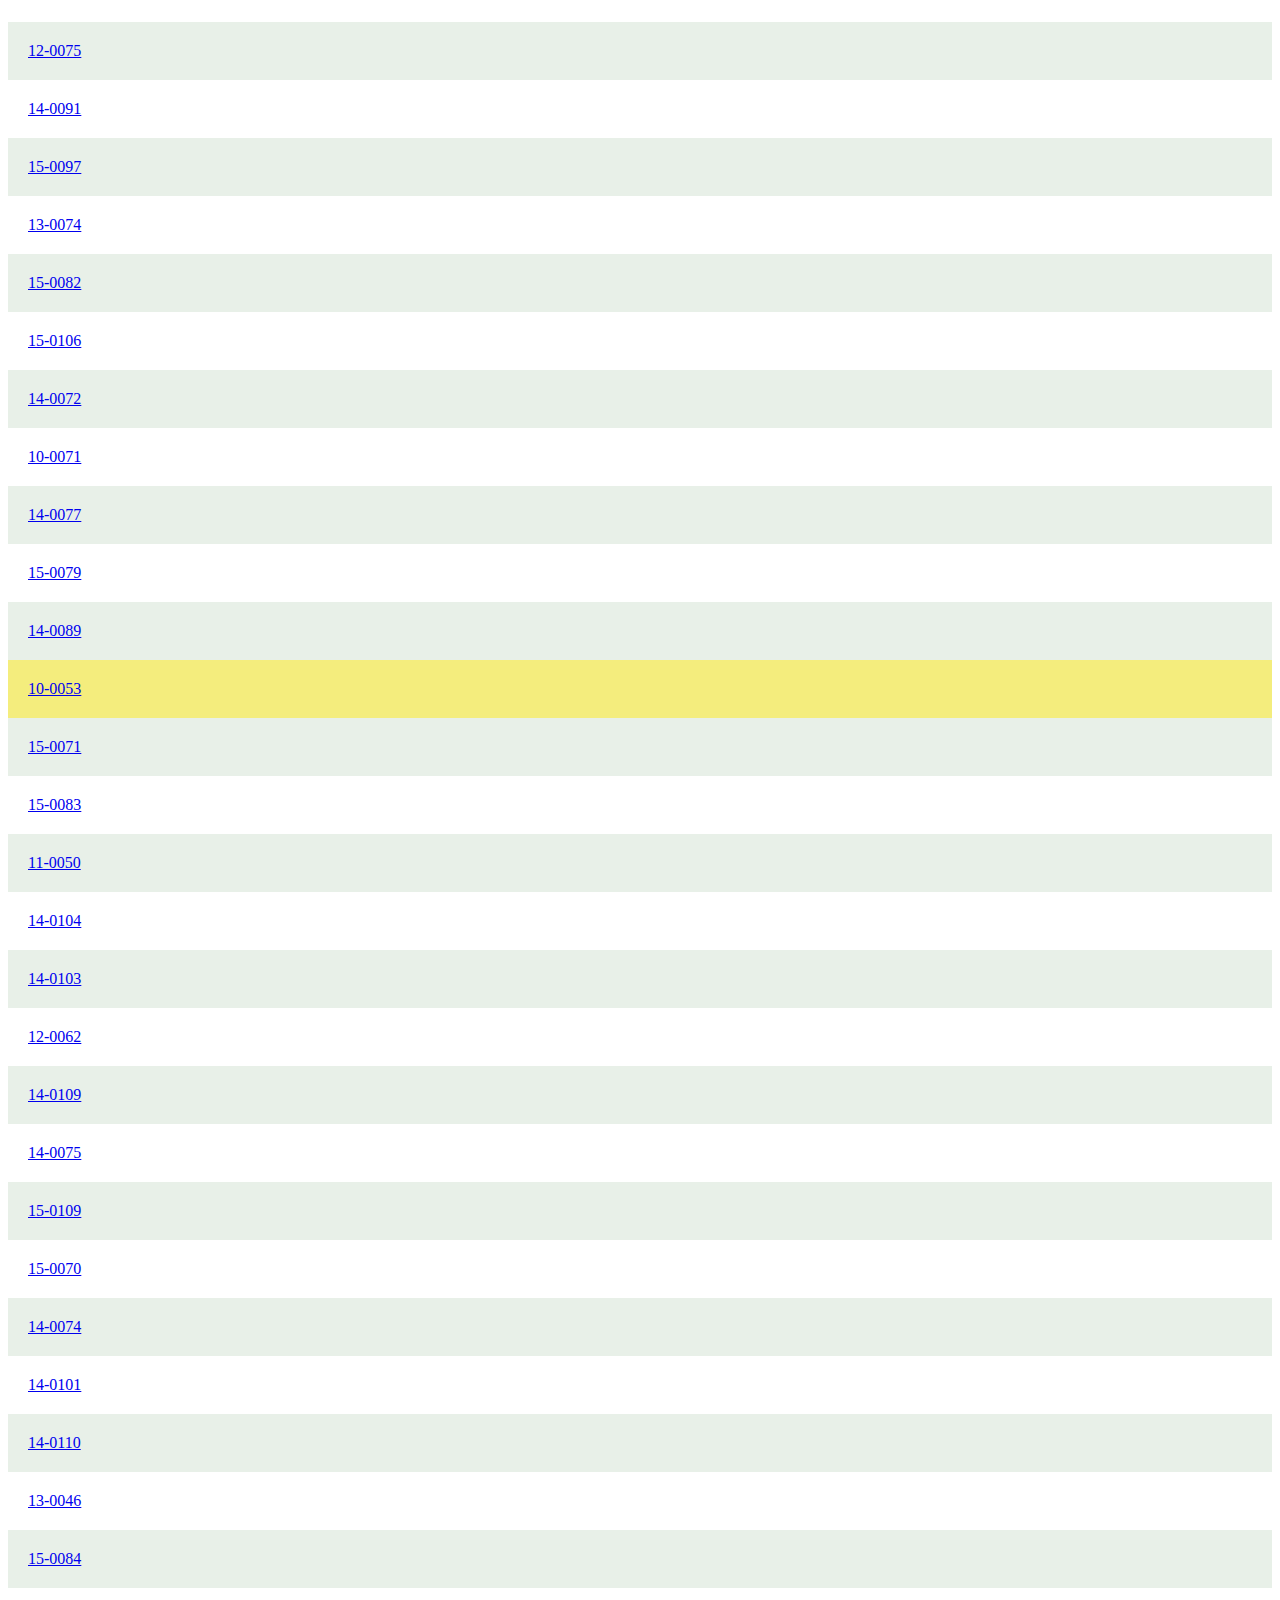
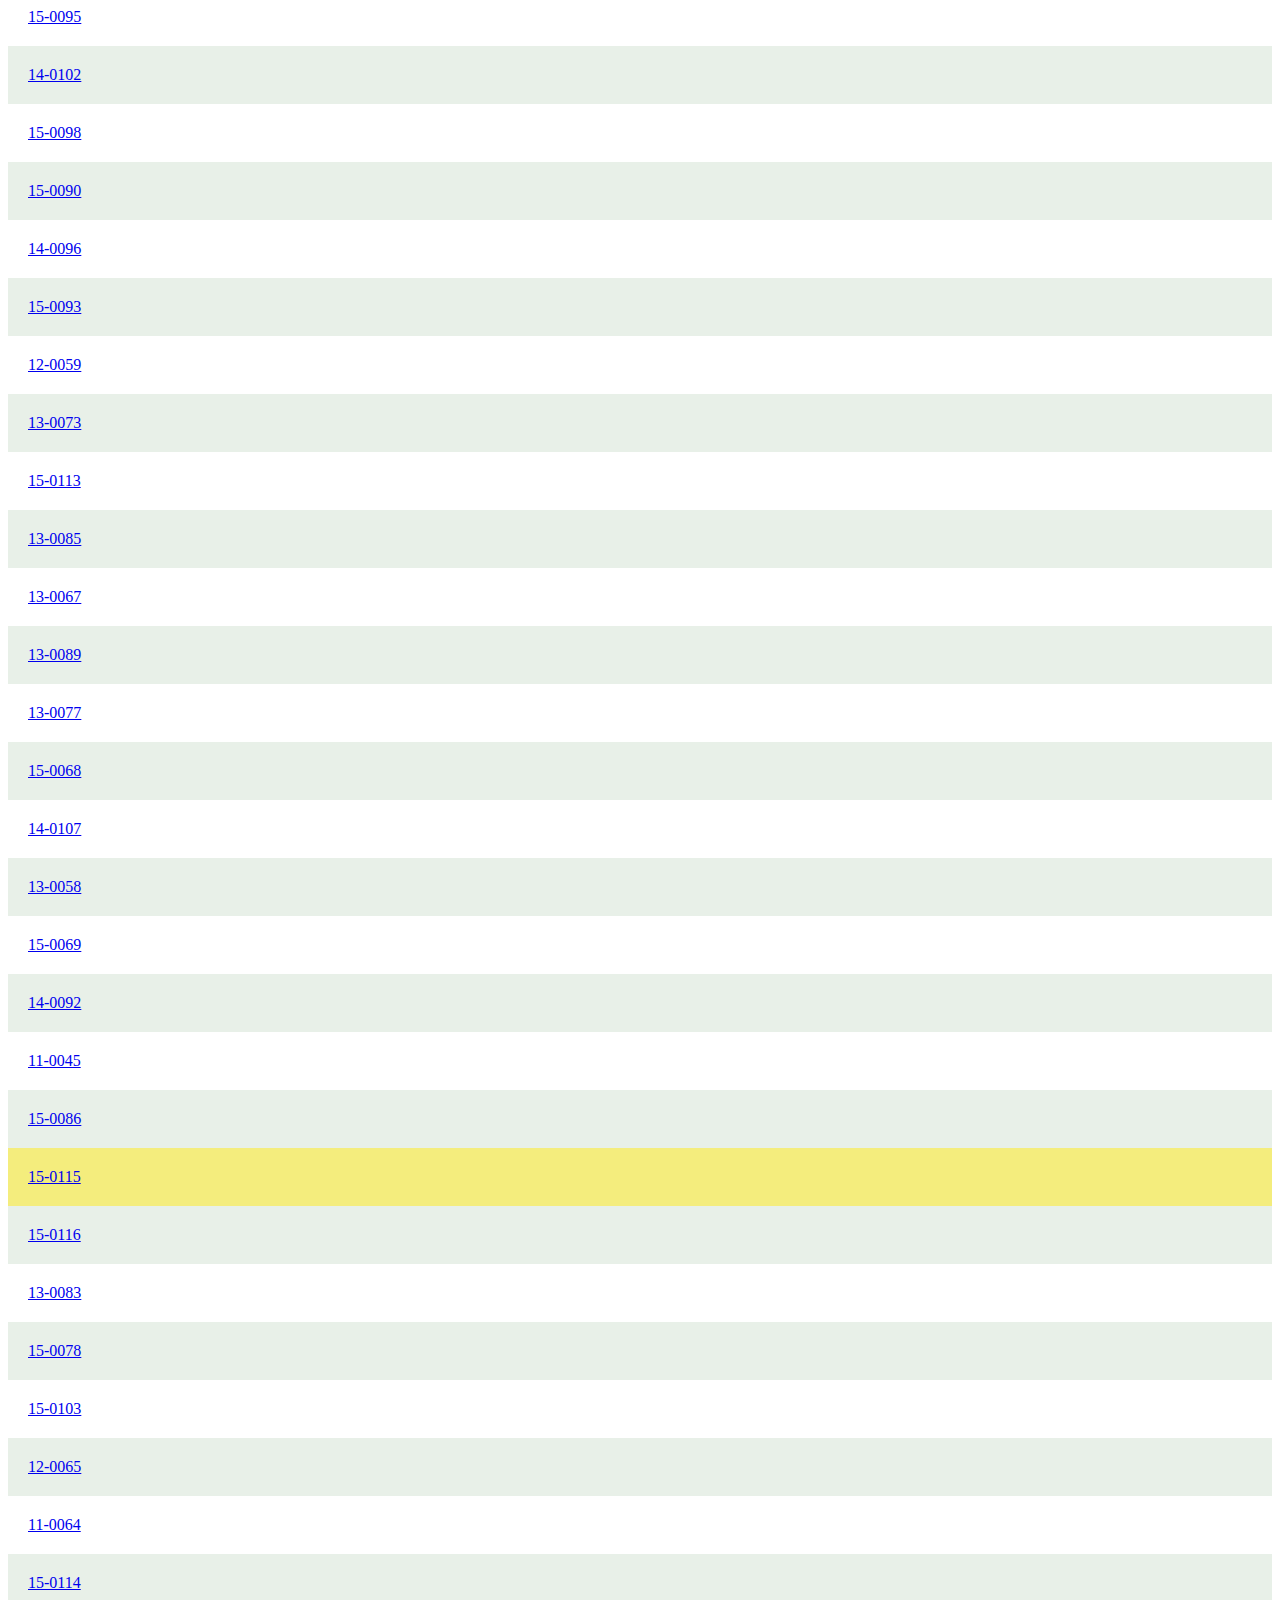
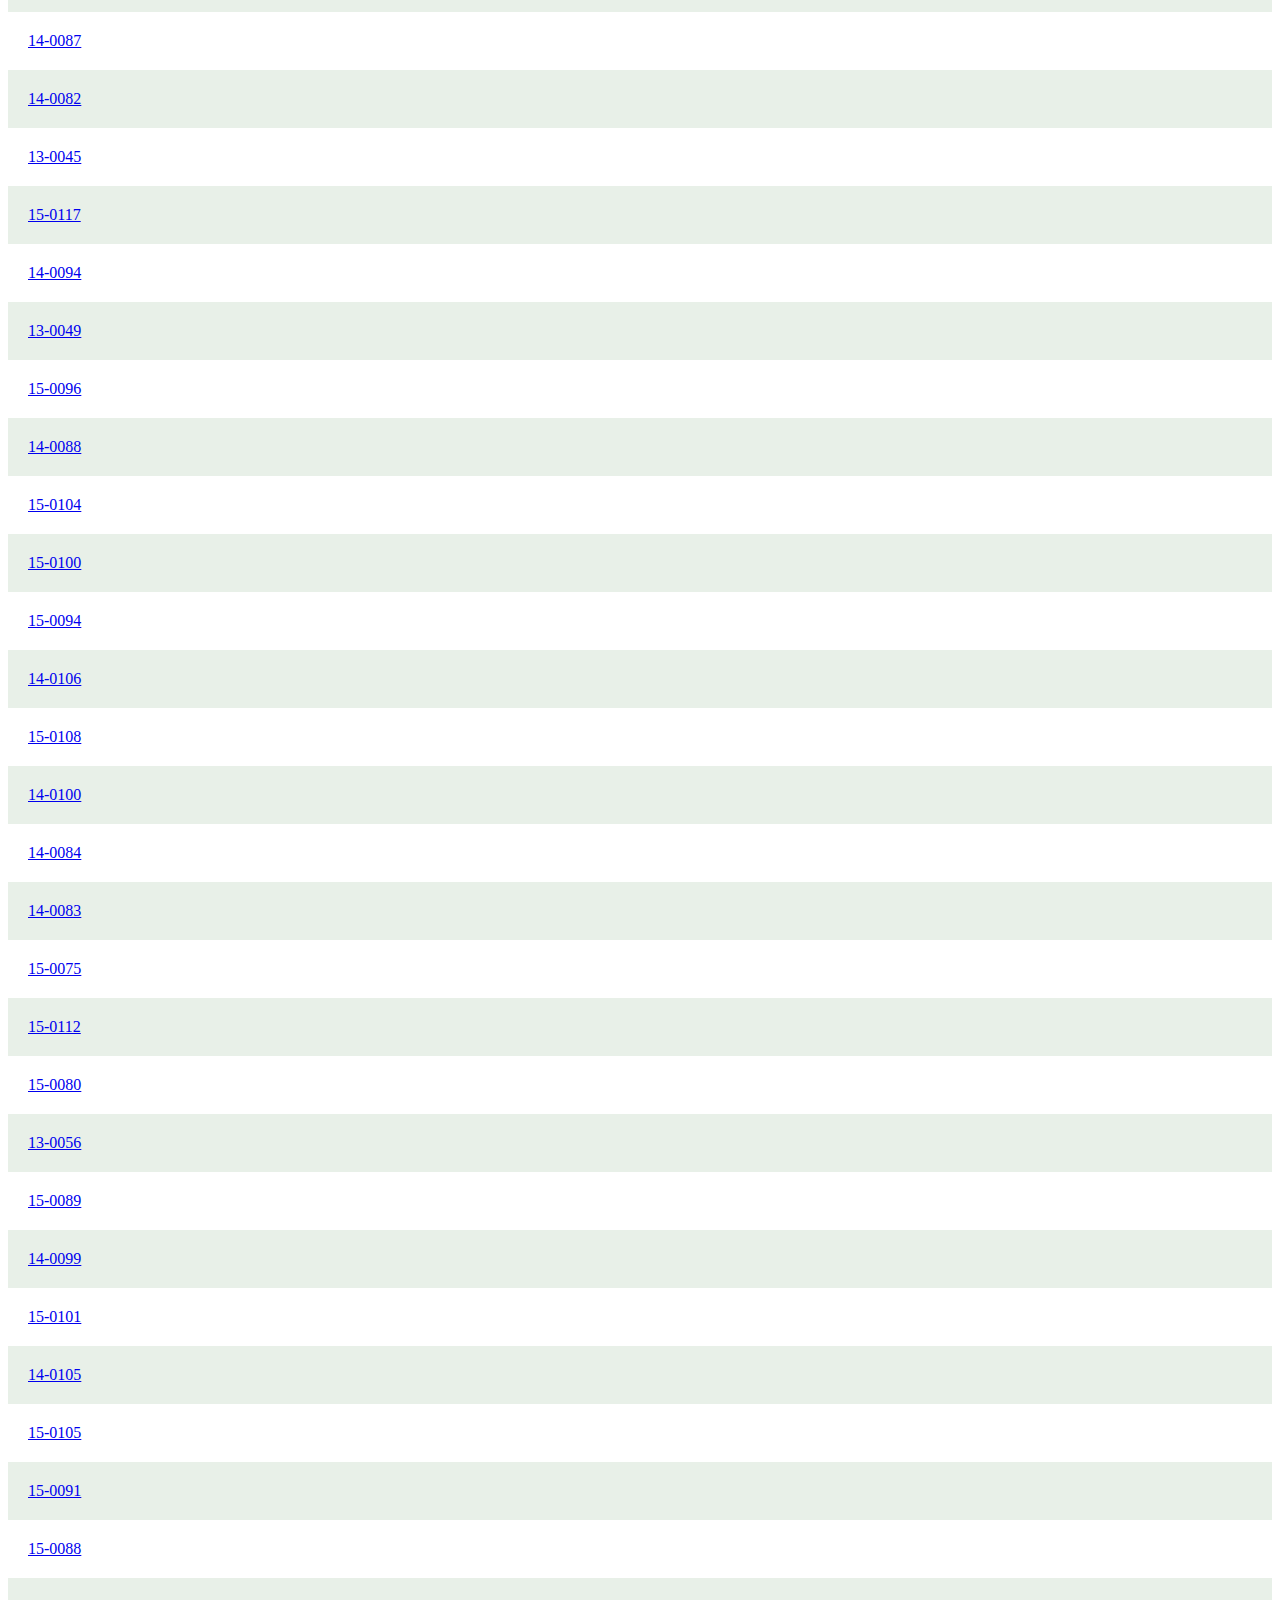
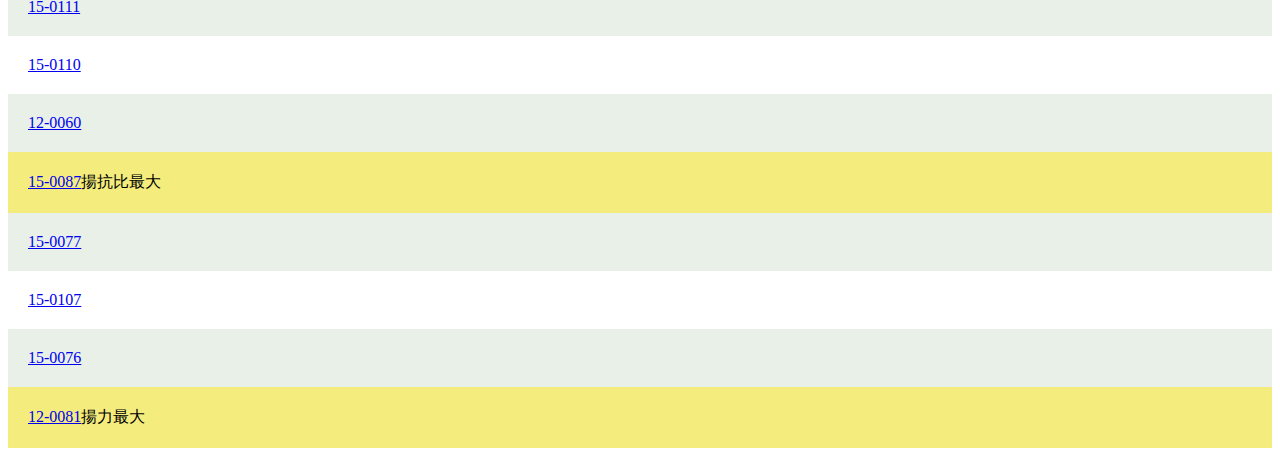
==== commit a2a5926f: "Update stlindex.html" ====
--- a/stl-html/stlindex.html
+++ b/stl-html/stlindex.html
@@ -6,7 +6,7 @@
     <title>STL file list of non-dominated solutions -進化計算シンポジウム2023 二村・大山</title>
   </head>
   <body>
-    <p> リンクは，抗力が小さいものから揚力が大きいものに向かって並んでいます．</p>
+    <p> 上から，抗力が小さいものから揚力が大きいものに向かって並んでいます．</p>
         <div class="mainP"><a href="000Wingtip15-0085.html">15-0085</a>抗力最小<br></div>                                                                                                                                                                                                                                                                                                                                                                                                                                      
         <div class="main1"><a href="001Wingtip13-0060.html">13-0060</a><br></div>
         <div class="main0"><a href="002Wingtip12-0068.html">12-0068</a><br></div>
